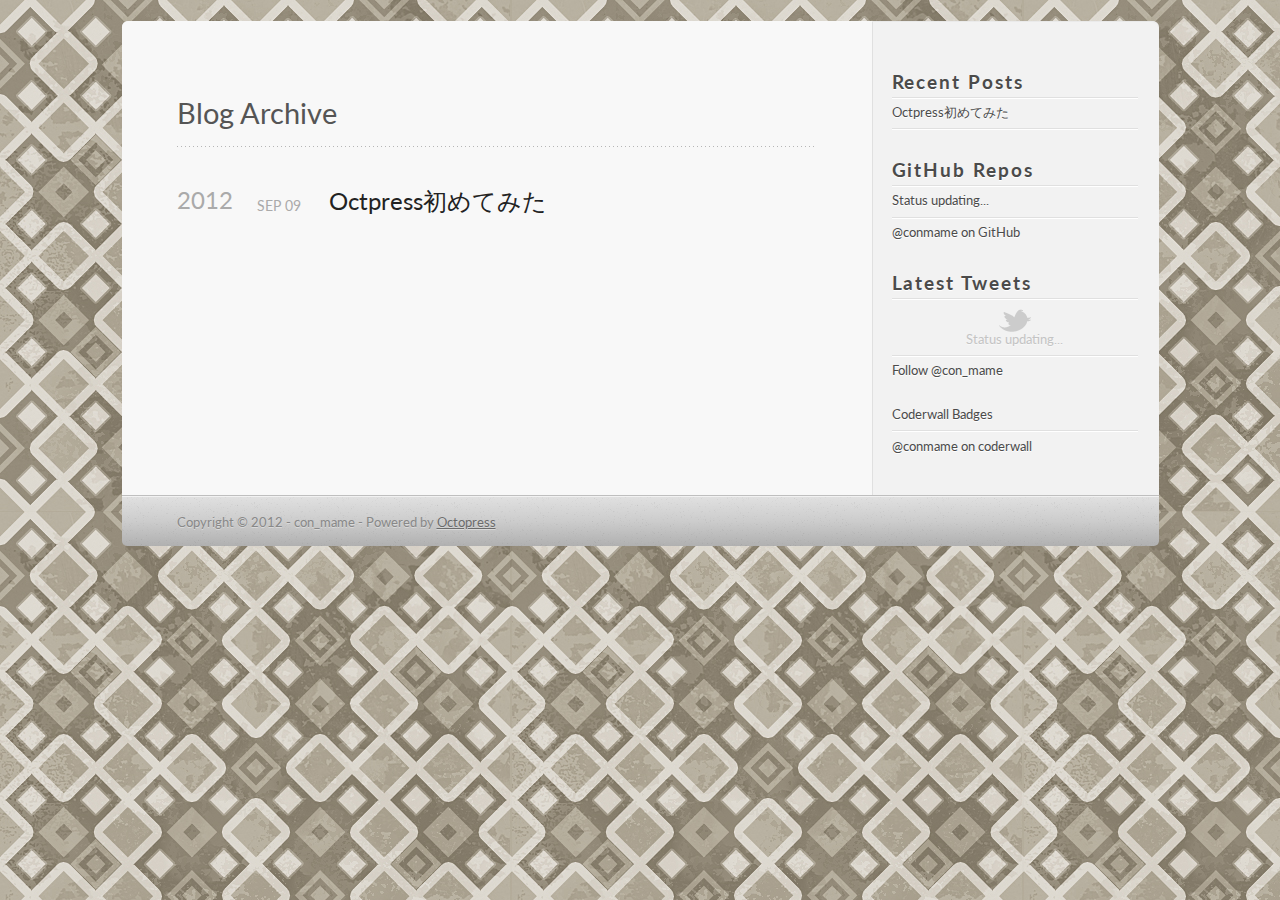
==== archives/index.html @ 3c90681a "Site updated at 2012-09-09 13:35:17 UTC" ====
<!DOCTYPE html>
<!--[if IEMobile 7 ]><html class="no-js iem7"><![endif]-->
<!--[if lt IE 9]><html class="no-js lte-ie8"><![endif]-->
<!--[if (gt IE 8)|(gt IEMobile 7)|!(IEMobile)|!(IE)]><!--><html class="no-js" lang="en"><!--<![endif]-->
<head>
  <meta charset="utf-8">
  <title>Blog Archive - まめ畑 - github -</title>
  <meta name="author" content="con_mame">

  
  <meta name="description" content="Blog Archive 2012 Octpress初めてみた
Sep 09 2012 Recent Posts Octpress初めてみた GitHub Repos Status updating... @conmame on GitHub $.domReady(function(){ if &hellip;">
  

  <!-- http://t.co/dKP3o1e -->
  <meta name="HandheldFriendly" content="True">
  <meta name="MobileOptimized" content="320">
  <meta name="viewport" content="width=device-width, initial-scale=1">

  
  <link rel="canonical" href="http://conmame.github.com/archives/">
  <link href="/favicon.png" rel="icon">
  <link href="/stylesheets/screen.css" media="screen, projection" rel="stylesheet" type="text/css">
   <link href="/stylesheets/data-table.css" media="screen, projection" rel="stylesheet" type="text/css" />
  <script src="/javascripts/modernizr-2.0.js"></script>
  <script src="/javascripts/ender.js"></script>
  <script src="/javascripts/octopress.js" type="text/javascript"></script>
  <link href="/atom.xml" rel="alternate" title="まめ畑 - github -" type="application/atom+xml">
  <!--Fonts from Google"s Web font directory at http://google.com/webfonts -->
<link href="http://fonts.googleapis.com/css?family=PT+Serif:regular,italic,bold,bolditalic" rel="stylesheet" type="text/css">
<link href="http://fonts.googleapis.com/css?family=PT+Sans:regular,italic,bold,bolditalic" rel="stylesheet" type="text/css">
<link href='http://fonts.googleapis.com/css?family=Lato:400,700,400italic,700italic' rel='stylesheet' type='text/css'>


  
  <script type="text/javascript">
    var _gaq = _gaq || [];
    _gaq.push(['_setAccount', 'UA-1842946-7']);
    _gaq.push(['_trackPageview']);

    (function() {
      var ga = document.createElement('script'); ga.type = 'text/javascript'; ga.async = true;
      ga.src = ('https:' == document.location.protocol ? 'https://ssl' : 'http://www') + '.google-analytics.com/ga.js';
      var s = document.getElementsByTagName('script')[0]; s.parentNode.insertBefore(ga, s);
    })();
  </script>


</head>

<body   >
  <header role="banner"><hgroup>
</hgroup>

</header>
  <!-- <nav role="navigation"><ul class="subscription" data-subscription="rss">
  <li><a href="/atom.xml" rel="subscribe-rss" title="subscribe via RSS">RSS</a></li>
  
</ul>
  
<form action="http://google.com/search" method="get">
  <fieldset role="search">
    <input type="hidden" name="q" value="site:conmame.github.com" />
    <input class="search" type="text" name="q" results="0" placeholder="Search"/>
  </fieldset>
</form>
  
<ul class="main-navigation">
  <li><a href="/">Blog</a></li>
  <li><a href="/blog/archives">Archives</a></li>
</ul>

</nav> -->
  <div id="main">
    <div id="content">
      <div>
<article role="article">
  
  <header>
    <h1 class="entry-title">Blog Archive</h1>
    
  </header>
  
  <div id="blog-archives">



  
  <h2>2012</h2>

<article>
  
<h1><a href="/blog/2012/09/09/start-octpress/">Octpress初めてみた</a></h1>
<time datetime="2012-09-09T20:41:00+09:00" pubdate><span class='month'>Sep</span> <span class='day'>09</span> <span class='year'>2012</span></time>


</article>

</div>

  
</article>

</div>

<aside class="sidebar">
  
    <section>
  <h1>Recent Posts</h1>
  <ul id="recent_posts">
    
      <li class="post">
        <a href="/blog/2012/09/09/start-octpress/">Octpress初めてみた</a>
      </li>
    
  </ul>
</section>

<section>
  <h1>GitHub Repos</h1>
  <ul id="gh_repos">
    <li class="loading">Status updating...</li>
  </ul>
  
  <a href="https://github.com/conmame">@conmame</a> on GitHub
  
  <script type="text/javascript">
    $.domReady(function(){
        if (!window.jXHR){
            var jxhr = document.createElement('script');
            jxhr.type = 'text/javascript';
            jxhr.src = '/javascripts/libs/jXHR.js';
            var s = document.getElementsByTagName('script')[0];
            s.parentNode.insertBefore(jxhr, s);
        }

        github.showRepos({
            user: 'conmame',
            count: 5,
            skip_forks: true,
            target: '#gh_repos'
        });
    });
  </script>
  <script src="/javascripts/github.js" type="text/javascript"> </script>
</section>


<section>
  <h1>Latest Tweets</h1>
  <ul id="tweets">
    <li class="loading">Status updating...</li>
  </ul>
  <script type="text/javascript">
    $.domReady(function(){
      getTwitterFeed("con_mame", 5, false);
    });
  </script>
  <script src="/javascripts/twitter.js" type="text/javascript"> </script>
  
    <a href="http://twitter.com/con_mame" class="twitter-follow-button" data-show-count="false">Follow @con_mame</a>
  
</section>


<section>
  <ul class="nav">
    <li class="nav-header">Coderwall Badges</li>
  </ul>
  <div id="coderwall_badges" style='display:block'></div>
  <a href="http://coderwall.com/conmame">@conmame</a> on coderwall
  <script type="text/javascript">
    $(document).ready(function(){
        coderwall.showBadges({
            user: 'conmame',
            target: '#coderwall_badges'
        });
    });
  </script>
  <script src="/javascripts/coderwall.js" type="text/javascript"> </script>
</section>

  
</aside>


    </div>
  </div>
  <footer role="contentinfo"><p>
  Copyright &copy; 2012 - con_mame -
  <span class="credit">Powered by <a href="http://octopress.org">Octopress</a></span>
</p>

</footer>
  



<div id="fb-root"></div>
<script>(function(d, s, id) {
  var js, fjs = d.getElementsByTagName(s)[0];
  if (d.getElementById(id)) {return;}
  js = d.createElement(s); js.id = id;
  js.src = "//connect.facebook.net/en_US/all.js#appId=212934732101925&xfbml=1";
  fjs.parentNode.insertBefore(js, fjs);
}(document, 'script', 'facebook-jssdk'));</script>



  <script type="text/javascript">
    (function() {
      var script = document.createElement('script'); script.type = 'text/javascript'; script.async = true;
      script.src = 'https://apis.google.com/js/plusone.js';
      var s = document.getElementsByTagName('script')[0]; s.parentNode.insertBefore(script, s);
    })();
  </script>



  <script type="text/javascript">
    (function(){
      var twitterWidgets = document.createElement('script');
      twitterWidgets.type = 'text/javascript';
      twitterWidgets.async = true;
      twitterWidgets.src = 'http://platform.twitter.com/widgets.js';
      document.getElementsByTagName('head')[0].appendChild(twitterWidgets);
    })();
  </script>





</body>
</html>
---- stylesheets/screen.css ----
html,body,div,span,applet,object,iframe,h1,h2,h3,h4,h5,h6,p,blockquote,pre,a,abbr,acronym,address,big,cite,code,del,dfn,em,img,ins,kbd,q,s,samp,small,strike,strong,sub,sup,tt,var,b,u,i,center,dl,dt,dd,ol,ul,li,fieldset,form,label,legend,table,caption,tbody,tfoot,thead,tr,th,td,article,aside,canvas,details,embed,figure,figcaption,footer,header,hgroup,menu,nav,output,ruby,section,summary,time,mark,audio,video{margin:0;padding:0;border:0;font:inherit;font-size:100%;vertical-align:baseline}html{line-height:1}ol,ul{list-style:none}table{border-collapse:collapse;border-spacing:0}caption,th,td{text-align:left;font-weight:normal;vertical-align:middle}q,blockquote{quotes:none}q:before,q:after,blockquote:before,blockquote:after{content:"";content:none}a img{border:none}article,aside,details,figcaption,figure,footer,header,hgroup,menu,nav,section,summary{display:block}article,aside,details,figcaption,figure,footer,header,hgroup,menu,nav,section,summary{display:block}a{color:#1863a1}a:visited{color:#751590}a:focus{color:#0181eb}a:hover{color:#0181eb}a:active{color:#01579f}aside.sidebar a{color:#1863a1}aside.sidebar a:focus{color:#0181eb}aside.sidebar a:hover{color:#0181eb}aside.sidebar a:active{color:#01579f}a{-webkit-transition:color 0.3s;-moz-transition:color 0.3s;-o-transition:color 0.3s;transition:color 0.3s}html{background:#252525 url('/images/line-tile.png?1347197581') top left}body>div{background:#f2f2f2 url('/images/noise.png?1347197685') top left;border-bottom:1px solid #bfbfbf}body>div>div{background:#f8f8f8 url('/images/noise.png?1347197685') top left;border-right:1px solid #e0e0e0}.heading,body>header h1,h1,h2,h3,h4,h5,h6{font-family:"Lato",sans-serif}.sans,body>header h2,article header p.meta,article>footer,#content .blog-index footer,html .gist .gist-file .gist-meta,#blog-archives a.category,#blog-archives time,aside.sidebar section,body>footer{font-family:"Lato",sans-serif}.serif,body,#content .blog-index a[rel=full-article]{font-family:"Lato",sans-serif}.mono,pre,code,tt,p code,li code{font-family:Menlo,Monaco,"Andale Mono","lucida console","Courier New",monospace}body>header h1{font-size:2.2em;font-family:"League",Helvetica,Arial,sans-serif;font-weight:normal;line-height:1.2em;margin-bottom:0.6667em}body>header h2{font-family:"Lato",sans-serif}body{line-height:1.5em;color:#222}h1{font-size:2.2em;line-height:1.2em}@media only screen and (min-width: 992px){body{font-size:1.15em}h1{font-size:2.6em;line-height:1.2em}}h1,h2,h3,h4,h5,h6{text-rendering:optimizelegibility;margin-bottom:1em;font-weight:bold}h2,section h1{font-size:1.5em}h3,section h2,section section h1{font-size:1.3em}h4,section h3,section section h2,section section section h1{font-size:1em}h5,section h4,section section h3{font-size:.9em}h6,section h5,section section h4,section section section h3{font-size:.8em}p,blockquote,ul,ol{margin-bottom:1.5em}ul{list-style-type:disc}ul ul{list-style-type:circle;margin-bottom:0px}ul ul ul{list-style-type:square;margin-bottom:0px}ol{list-style-type:decimal}ol ol{list-style-type:lower-alpha;margin-bottom:0px}ol ol ol{list-style-type:lower-roman;margin-bottom:0px}ul,ul ul,ul ol,ol,ol ul,ol ol{margin-left:1.3em}strong{font-weight:bold}em{font-style:italic}sup,sub{font-size:0.8em;position:relative;display:inline-block}sup{top:-0.5em}sub{bottom:-0.5em}q{font-style:italic}q:before{content:"\201C"}q:after{content:"\201D"}em,dfn{font-style:italic}strong,dfn{font-weight:bold}del,s{text-decoration:line-through}abbr,acronym{border-bottom:1px dotted;cursor:help}sub,sup{line-height:0}hr{margin-bottom:0.2em}small{font-size:.8em}big{font-size:1.2em}blockquote{font-style:italic;position:relative;font-size:1.2em;line-height:1.5em;padding-left:1em;border-left:4px solid rgba(170,170,170,0.5)}blockquote cite{font-style:italic}blockquote cite a{color:#aaa !important;word-wrap:break-word}blockquote cite:before{content:'\2014';padding-right:.3em;padding-left:.3em;color:#aaa}@media only screen and (min-width: 992px){blockquote{padding-left:1.5em;border-left-width:4px}}.pullquote-right:before,.pullquote-left:before{padding:0;border:none;content:attr(data-pullquote);float:right;width:45%;margin:.5em 0 1em 1.5em;position:relative;top:7px;font-size:1.4em;line-height:1.45em}.pullquote-left:before{float:left;margin:.5em 1.5em 1em 0}.force-wrap,article a,aside.sidebar a{white-space:-moz-pre-wrap;white-space:-pre-wrap;white-space:-o-pre-wrap;white-space:pre-wrap;word-wrap:break-word}.group,body>header,body>nav,body>footer,body #content>article,body #content>div>article,body #content>div>section,body div.pagination,aside.sidebar,#main,#content,.sidebar{*zoom:1}.group:after,body>header:after,body>nav:after,body>footer:after,body #content>article:after,body #content>div>article:after,body #content>div>section:after,body div.pagination:after,aside.sidebar:after,#main:after,#content:after,.sidebar:after{content:"";display:table;clear:both}body{-webkit-text-size-adjust:none;max-width:1037px;position:relative;margin:0 auto}body>header,body>nav,body>footer,body #content>article,body #content>div>article,body #content>div>section{padding-left:18px;padding-right:18px}@media only screen and (min-width: 480px){body>header,body>nav,body>footer,body #content>article,body #content>div>article,body #content>div>section{padding-left:25px;padding-right:25px}}@media only screen and (min-width: 768px){body>header,body>nav,body>footer,body #content>article,body #content>div>article,body #content>div>section{padding-left:35px;padding-right:35px}}@media only screen and (min-width: 992px){body>header,body>nav,body>footer,body #content>article,body #content>div>article,body #content>div>section{padding-left:55px;padding-right:55px}}body div.pagination{margin-left:18px;margin-right:18px}@media only screen and (min-width: 480px){body div.pagination{margin-left:25px;margin-right:25px}}@media only screen and (min-width: 768px){body div.pagination{margin-left:35px;margin-right:35px}}@media only screen and (min-width: 992px){body div.pagination{margin-left:55px;margin-right:55px}}body>header{font-size:1em;padding-top:1.5em;padding-bottom:1.5em}#content{overflow:hidden}#content>div,#content>article{width:100%}aside.sidebar{float:none;padding:0 18px 1px;background-color:#f7f7f7;border-top:1px solid #e0e0e0}.flex-content,article img,article video,article .flash-video,aside.sidebar img{max-width:100%;height:auto}.basic-alignment.left,article img.left,article video.left,article .left.flash-video,aside.sidebar img.left{float:left;margin-right:1.5em}.basic-alignment.right,article img.right,article video.right,article .right.flash-video,aside.sidebar img.right{float:right;margin-left:1.5em}.basic-alignment.center,article img.center,article video.center,article .center.flash-video,aside.sidebar img.center{display:block;margin:0 auto 1.5em}.basic-alignment.left,article img.left,article video.left,article .left.flash-video,aside.sidebar img.left,.basic-alignment.right,article img.right,article video.right,article .right.flash-video,aside.sidebar img.right{margin-bottom:.8em}.toggle-sidebar,.no-sidebar .toggle-sidebar{display:none}@media only screen and (min-width: 750px){body.sidebar-footer aside.sidebar{float:none;width:auto;clear:left;margin:0;padding:0 35px 1px;background-color:#f7f7f7;border-top:1px solid #eaeaea}body.sidebar-footer aside.sidebar section.odd,body.sidebar-footer aside.sidebar section.even{float:left;width:48%}body.sidebar-footer aside.sidebar section.odd{margin-left:0}body.sidebar-footer aside.sidebar section.even{margin-left:4%}body.sidebar-footer aside.sidebar.thirds section{width:30%;margin-left:5%}body.sidebar-footer aside.sidebar.thirds section.first{margin-left:0;clear:both}}body.sidebar-footer #content{margin-right:0px}body.sidebar-footer .toggle-sidebar{display:none}@media only screen and (min-width: 550px){body>header{font-size:1em}}@media only screen and (min-width: 750px){aside.sidebar{float:none;width:auto;clear:left;margin:0;padding:0 35px 1px;background-color:#f7f7f7;border-top:1px solid #eaeaea}aside.sidebar section.odd,aside.sidebar section.even{float:left;width:48%}aside.sidebar section.odd{margin-left:0}aside.sidebar section.even{margin-left:4%}aside.sidebar.thirds section{width:30%;margin-left:5%}aside.sidebar.thirds section.first{margin-left:0;clear:both}}@media only screen and (min-width: 768px){body{-webkit-text-size-adjust:auto}body>header{font-size:1.2em}#main{padding:0;margin:0 auto}#content{overflow:visible;margin-right:286px;position:relative}.no-sidebar #content{margin-right:0;border-right:0}.collapse-sidebar #content{margin-right:20px}#content>div,#content>article{padding-top:17.5px;padding-bottom:17.5px;float:left}aside.sidebar{width:256px;padding:0 15px 15px;background:none;clear:none;float:left;margin:0 -100% 0 0}aside.sidebar section{width:auto;margin-left:0}aside.sidebar section.odd,aside.sidebar section.even{float:none;width:auto;margin-left:0}.collapse-sidebar aside.sidebar{float:none;width:auto;clear:left;margin:0;padding:0 35px 1px;background-color:#f7f7f7;border-top:1px solid #eaeaea}.collapse-sidebar aside.sidebar section.odd,.collapse-sidebar aside.sidebar section.even{float:left;width:48%}.collapse-sidebar aside.sidebar section.odd{margin-left:0}.collapse-sidebar aside.sidebar section.even{margin-left:4%}.collapse-sidebar aside.sidebar.thirds section{width:30%;margin-left:5%}.collapse-sidebar aside.sidebar.thirds section.first{margin-left:0;clear:both}}@media only screen and (min-width: 992px){body>header{font-size:1.3em}#content{margin-right:286px}#content>div,#content>article{padding-top:27.5px;padding-bottom:27.5px}aside.sidebar{width:246px;padding:1.2em 20px 20px}.collapse-sidebar aside.sidebar{padding-left:55px;padding-right:55px}}@media only screen and (min-width: 768px){ul,ol{margin-left:0}}body>header{background:#333}body>header h1{display:inline-block;margin:0}body>header h1 a,body>header h1 a:visited,body>header h1 a:hover{color:#f2f2f2;text-decoration:none}body>header h2{margin:.2em 0 0;font-size:1em;color:#aaa;font-weight:normal}body>nav{position:relative;background-color:#ccc;background:url('/images/noise.png?1347197685'),-webkit-gradient(linear, 50% 0%, 50% 100%, color-stop(0%, #e0e0e0), color-stop(50%, #cccccc), color-stop(100%, #b0b0b0));background:url('/images/noise.png?1347197685'),-webkit-linear-gradient(#e0e0e0,#cccccc,#b0b0b0);background:url('/images/noise.png?1347197685'),-moz-linear-gradient(#e0e0e0,#cccccc,#b0b0b0);background:url('/images/noise.png?1347197685'),-o-linear-gradient(#e0e0e0,#cccccc,#b0b0b0);background:url('/images/noise.png?1347197685'),linear-gradient(#e0e0e0,#cccccc,#b0b0b0);border-top:1px solid #f2f2f2;border-bottom:1px solid #8c8c8c;padding-top:.35em;padding-bottom:.35em}body>nav form{-webkit-background-clip:padding;-moz-background-clip:padding;background-clip:padding-box;margin:0;padding:0}body>nav form .search{padding:.3em .5em 0;font-size:.85em;font-family:"Lato",sans-serif;line-height:1.1em;width:95%;-webkit-border-radius:0.5em;-moz-border-radius:0.5em;-ms-border-radius:0.5em;-o-border-radius:0.5em;border-radius:0.5em;-webkit-background-clip:padding;-moz-background-clip:padding;background-clip:padding-box;-webkit-box-shadow:#d1d1d1 0 1px;-moz-box-shadow:#d1d1d1 0 1px;box-shadow:#d1d1d1 0 1px;background-color:#f2f2f2;border:1px solid #b3b3b3;color:#888}body>nav form .search:focus{color:#444;border-color:#80b1df;-webkit-box-shadow:#80b1df 0 0 4px,#80b1df 0 0 3px inset;-moz-box-shadow:#80b1df 0 0 4px,#80b1df 0 0 3px inset;box-shadow:#80b1df 0 0 4px,#80b1df 0 0 3px inset;background-color:#fff;outline:none}body>nav fieldset[role=search]{float:right;width:48%}body>nav fieldset.mobile-nav{float:left;width:48%}body>nav fieldset.mobile-nav select{width:100%;font-size:.8em;border:1px solid #888}body>nav ul{display:none}@media only screen and (min-width: 550px){body>nav{font-size:.9em}body>nav ul{margin:0;padding:0;border:0;overflow:hidden;*zoom:1;float:left;display:block;padding-top:.15em}body>nav ul li{list-style-image:none;list-style-type:none;margin-left:0;white-space:nowrap;display:inline;float:left;padding-left:0;padding-right:0}body>nav ul li:first-child,body>nav ul li.first{padding-left:0}body>nav ul li:last-child{padding-right:0}body>nav ul li.last{padding-right:0}body>nav ul.subscription{margin-left:.8em;float:right}body>nav ul.subscription li:last-child a{padding-right:0}body>nav ul li{margin:0}body>nav a{color:#6b6b6b;font-family:"Lato",sans-serif;text-shadow:#ebebeb 0 1px;float:left;text-decoration:none;font-size:1.1em;padding:.1em 0;line-height:1.5em}body>nav a:visited{color:#6b6b6b}body>nav a:hover{color:#2b2b2b}body>nav li+li{border-left:1px solid #b0b0b0;margin-left:.8em}body>nav li+li a{padding-left:.8em;border-left:1px solid #dedede}body>nav form{float:right;text-align:left;padding-left:.8em;width:221px}body>nav form .search{width:93%;font-size:.95em;line-height:1.2em}body>nav ul[data-subscription$=email]+form{width:143px}body>nav ul[data-subscription$=email]+form .search{width:91%}body>nav fieldset.mobile-nav{display:none}body>nav fieldset[role=search]{width:99%}}@media only screen and (min-width: 992px){body>nav form{width:201px}body>nav ul[data-subscription$=email]+form{width:133px}}.no-placeholder body>nav .search{background:#f2f2f2 url('/images/search.png?1347197685') 0.3em 0.25em no-repeat;text-indent:1.3em}@media only screen and (min-width: 550px){.maskImage body>nav ul[data-subscription$=email]+form{width:169px}}@media only screen and (min-width: 992px){.maskImage body>nav ul[data-subscription$=email]+form{width:159px}}.maskImage ul.subscription{position:relative;top:.2em}.maskImage ul.subscription li,.maskImage ul.subscription a{border:0;padding:0}.maskImage a[rel=subscribe-rss]{position:relative;top:0px;text-indent:-999999em;background-color:#dedede;border:0;padding:0}.maskImage a[rel=subscribe-rss],.maskImage a[rel=subscribe-rss]:after{-webkit-mask-image:url('/images/rss.png?1347197685');-moz-mask-image:url('/images/rss.png?1347197685');-ms-mask-image:url('/images/rss.png?1347197685');-o-mask-image:url('/images/rss.png?1347197685');mask-image:url('/images/rss.png?1347197685');-webkit-mask-repeat:no-repeat;-moz-mask-repeat:no-repeat;-ms-mask-repeat:no-repeat;-o-mask-repeat:no-repeat;mask-repeat:no-repeat;width:22px;height:22px}.maskImage a[rel=subscribe-rss]:after{content:"";position:absolute;top:-1px;left:0;background-color:#ababab}.maskImage a[rel=subscribe-rss]:hover:after{background-color:#9e9e9e}.maskImage a[rel=subscribe-email]{position:relative;top:0px;text-indent:-999999em;background-color:#dedede;border:0;padding:0}.maskImage a[rel=subscribe-email],.maskImage a[rel=subscribe-email]:after{-webkit-mask-image:url('/images/email.png?1347197685');-moz-mask-image:url('/images/email.png?1347197685');-ms-mask-image:url('/images/email.png?1347197685');-o-mask-image:url('/images/email.png?1347197685');mask-image:url('/images/email.png?1347197685');-webkit-mask-repeat:no-repeat;-moz-mask-repeat:no-repeat;-ms-mask-repeat:no-repeat;-o-mask-repeat:no-repeat;mask-repeat:no-repeat;width:28px;height:22px}.maskImage a[rel=subscribe-email]:after{content:"";position:absolute;top:-1px;left:0;background-color:#ababab}.maskImage a[rel=subscribe-email]:hover:after{background-color:#9e9e9e}article{padding-top:1em}article header{position:relative;padding-top:2em;padding-bottom:1em;margin-bottom:1em;background:url('[data-uri]') bottom left repeat-x}article header h1{margin:0}article header h1 a{text-decoration:none}article header h1 a:hover{text-decoration:underline}article header p{font-size:.9em;color:#aaa;margin:0}article header p.meta{text-transform:uppercase;position:absolute;top:0}@media only screen and (min-width: 768px){article header{margin-bottom:1.5em;padding-bottom:1em;background:url('[data-uri]') bottom left repeat-x}}article h2{padding-top:0.8em;background:url('[data-uri]') top left repeat-x}.entry-content article h2:first-child,article header+h2{padding-top:0}article h2:first-child,article header+h2{background:none}article .feature{padding-top:.5em;margin-bottom:1em;padding-bottom:1em;background:url('[data-uri]') bottom left repeat-x;font-size:2.0em;font-style:italic;line-height:1.3em}article img,article video,article .flash-video{-webkit-border-radius:0.3em;-moz-border-radius:0.3em;-ms-border-radius:0.3em;-o-border-radius:0.3em;border-radius:0.3em;-webkit-box-shadow:rgba(0,0,0,0.15) 0 1px 4px;-moz-box-shadow:rgba(0,0,0,0.15) 0 1px 4px;box-shadow:rgba(0,0,0,0.15) 0 1px 4px;-webkit-box-sizing:border-box;-moz-box-sizing:border-box;box-sizing:border-box;border:#fff 0.5em solid}article video,article .flash-video{margin:0 auto 1.5em}article video{display:block;width:100%}article .flash-video>div{position:relative;display:block;padding-bottom:56.25%;padding-top:1px;height:0;overflow:hidden}article .flash-video>div iframe,article .flash-video>div object,article .flash-video>div embed{position:absolute;top:0;left:0;width:100%;height:100%}article>footer{padding-bottom:2.5em;margin-top:2em}article>footer p.meta{margin-bottom:.8em;font-size:.85em;clear:both;overflow:hidden}.blog-index article+article{background:url('[data-uri]') top left repeat-x}#content .blog-index{padding-top:0;padding-bottom:0}#content .blog-index article{padding-top:2em}#content .blog-index article header{background:none;padding-bottom:0}#content .blog-index article h1{font-size:2.2em}#content .blog-index article h1 a{color:inherit}#content .blog-index article h1 a:hover{color:#0181eb}#content .blog-index a[rel=full-article]{background:#ebebeb;display:inline-block;padding:.4em .8em;margin-right:.5em;text-decoration:none;color:#666;-webkit-transition:background-color 0.5s;-moz-transition:background-color 0.5s;-o-transition:background-color 0.5s;transition:background-color 0.5s}#content .blog-index a[rel=full-article]:hover{background:#0181eb;text-shadow:none;color:#f8f8f8}#content .blog-index footer{margin-top:1em}.separator,article>footer .byline+time:before,article>footer time+time:before,article>footer .comments:before,article>footer .byline ~ .categories:before{content:"\2022 ";padding:0 .4em 0 .2em;display:inline-block}#content div.pagination{text-align:center;font-size:.95em;position:relative;background:url('[data-uri]') top left repeat-x;padding-top:1.5em;padding-bottom:1.5em}#content div.pagination a{text-decoration:none;color:#aaa}#content div.pagination a.prev{position:absolute;left:0}#content div.pagination a.next{position:absolute;right:0}#content div.pagination a:hover{color:#0181eb}#content div.pagination a[href*=archive]:before,#content div.pagination a[href*=archive]:after{content:'\2014';padding:0 .3em}p.meta+.sharing{padding-top:1em;padding-left:0;background:url('[data-uri]') top left repeat-x}#fb-root{display:none}.highlight,html .gist .gist-file .gist-syntax .gist-highlight{border:1px solid #05232b !important}.highlight table td.code,html .gist .gist-file .gist-syntax .gist-highlight table td.code{width:100%}.highlight .line-numbers,html .gist .gist-file .gist-syntax .gist-highlight .line-numbers{text-align:right;font-size:13px;line-height:1.45em;background:#073642 url('/images/noise.png?1347197685') top left !important;border-right:1px solid #00232c !important;-webkit-box-shadow:#083e4b -1px 0 inset;-moz-box-shadow:#083e4b -1px 0 inset;box-shadow:#083e4b -1px 0 inset;text-shadow:#021014 0 -1px;padding:.8em !important;-webkit-border-radius:0;-moz-border-radius:0;-ms-border-radius:0;-o-border-radius:0;border-radius:0}.highlight .line-numbers span,html .gist .gist-file .gist-syntax .gist-highlight .line-numbers span{color:#586e75 !important}figure.code,.gist-file,pre{-webkit-box-shadow:rgba(0,0,0,0.06) 0 0 10px;-moz-box-shadow:rgba(0,0,0,0.06) 0 0 10px;box-shadow:rgba(0,0,0,0.06) 0 0 10px}figure.code .highlight pre,.gist-file .highlight pre,pre .highlight pre{-webkit-box-shadow:none;-moz-box-shadow:none;box-shadow:none}html .gist .gist-file{margin-bottom:1.8em;position:relative;border:none;padding-top:26px !important}html .gist .gist-file .gist-syntax{border-bottom:0 !important;background:none !important}html .gist .gist-file .gist-syntax .gist-highlight{background:#002b36 !important}html .gist .gist-file .gist-meta{padding:.6em 0.8em;border:1px solid #083e4b !important;color:#586e75;font-size:.7em !important;background:#073642 url('/images/noise.png?1347197685') top left;line-height:1.5em}html .gist .gist-file .gist-meta a{color:#75878b !important;text-decoration:none}html .gist .gist-file .gist-meta a:hover{text-decoration:underline}html .gist .gist-file .gist-meta a:hover{color:#93a1a1 !important}html .gist .gist-file .gist-meta a[href*='#file']{position:absolute;top:0;left:0;right:-10px;color:#474747 !important}html .gist .gist-file .gist-meta a[href*='#file']:hover{color:#1863a1 !important}html .gist .gist-file .gist-meta a[href*=raw]{top:.4em}pre{background:#002b36 url('/images/noise.png?1347197685') top left;-webkit-border-radius:0.4em;-moz-border-radius:0.4em;-ms-border-radius:0.4em;-o-border-radius:0.4em;border-radius:0.4em;border:1px solid #05232b;line-height:1.45em;font-size:13px;margin-bottom:2.1em;padding:.8em 1em;color:#93a1a1;overflow:auto}h3.filename+pre{-moz-border-radius-topleft:0px;-webkit-border-top-left-radius:0px;border-top-left-radius:0px;-moz-border-radius-topright:0px;-webkit-border-top-right-radius:0px;border-top-right-radius:0px}p code,li code{display:inline-block;white-space:no-wrap;background:#fff;font-size:.8em;line-height:1.5em;color:#555;border:1px solid #ddd;-webkit-border-radius:0.4em;-moz-border-radius:0.4em;-ms-border-radius:0.4em;-o-border-radius:0.4em;border-radius:0.4em;padding:0 .3em;margin:-1px 0}p pre code,li pre code{font-size:1em !important;background:none;border:none}.pre-code,html .gist .gist-file .gist-syntax .gist-highlight pre,.highlight code{font-family:Menlo,Monaco,"Andale Mono","lucida console","Courier New",monospace !important;overflow:scroll;overflow-y:hidden;display:block;padding:.8em !important;overflow-x:auto;line-height:1.45em;background:#002b36 url('/images/noise.png?1347197685') top left !important;color:#93a1a1 !important}.pre-code *::-moz-selection,html .gist .gist-file .gist-syntax .gist-highlight pre *::-moz-selection,.highlight code *::-moz-selection{background:#386774;color:inherit;text-shadow:#002b36 0 1px}.pre-code *::-webkit-selection,html .gist .gist-file .gist-syntax .gist-highlight pre *::-webkit-selection,.highlight code *::-webkit-selection{background:#386774;color:inherit;text-shadow:#002b36 0 1px}.pre-code *::selection,html .gist .gist-file .gist-syntax .gist-highlight pre *::selection,.highlight code *::selection{background:#386774;color:inherit;text-shadow:#002b36 0 1px}.pre-code span,html .gist .gist-file .gist-syntax .gist-highlight pre span,.highlight code span{color:#93a1a1 !important}.pre-code span,html .gist .gist-file .gist-syntax .gist-highlight pre span,.highlight code span{font-style:normal !important;font-weight:normal !important}.pre-code .c,html .gist .gist-file .gist-syntax .gist-highlight pre .c,.highlight code .c{color:#586e75 !important;font-style:italic !important}.pre-code .cm,html .gist .gist-file .gist-syntax .gist-highlight pre .cm,.highlight code .cm{color:#586e75 !important;font-style:italic !important}.pre-code .cp,html .gist .gist-file .gist-syntax .gist-highlight pre .cp,.highlight code .cp{color:#586e75 !important;font-style:italic !important}.pre-code .c1,html .gist .gist-file .gist-syntax .gist-highlight pre .c1,.highlight code .c1{color:#586e75 !important;font-style:italic !important}.pre-code .cs,html .gist .gist-file .gist-syntax .gist-highlight pre .cs,.highlight code .cs{color:#586e75 !important;font-weight:bold !important;font-style:italic !important}.pre-code .err,html .gist .gist-file .gist-syntax .gist-highlight pre .err,.highlight code .err{color:#dc322f !important;background:none !important}.pre-code .k,html .gist .gist-file .gist-syntax .gist-highlight pre .k,.highlight code .k{color:#cb4b16 !important}.pre-code .o,html .gist .gist-file .gist-syntax .gist-highlight pre .o,.highlight code .o{color:#93a1a1 !important;font-weight:bold !important}.pre-code .p,html .gist .gist-file .gist-syntax .gist-highlight pre .p,.highlight code .p{color:#93a1a1 !important}.pre-code .ow,html .gist .gist-file .gist-syntax .gist-highlight pre .ow,.highlight code .ow{color:#2aa198 !important;font-weight:bold !important}.pre-code .gd,html .gist .gist-file .gist-syntax .gist-highlight pre .gd,.highlight code .gd{color:#93a1a1 !important;background-color:#372c34 !important;display:inline-block}.pre-code .gd .x,html .gist .gist-file .gist-syntax .gist-highlight pre .gd .x,.highlight code .gd .x{color:#93a1a1 !important;background-color:#4d2d33 !important;display:inline-block}.pre-code .ge,html .gist .gist-file .gist-syntax .gist-highlight pre .ge,.highlight code .ge{color:#93a1a1 !important;font-style:italic !important}.pre-code .gh,html .gist .gist-file .gist-syntax .gist-highlight pre .gh,.highlight code .gh{color:#586e75 !important}.pre-code .gi,html .gist .gist-file .gist-syntax .gist-highlight pre .gi,.highlight code .gi{color:#93a1a1 !important;background-color:#1a412b !important;display:inline-block}.pre-code .gi .x,html .gist .gist-file .gist-syntax .gist-highlight pre .gi .x,.highlight code .gi .x{color:#93a1a1 !important;background-color:#355720 !important;display:inline-block}.pre-code .gs,html .gist .gist-file .gist-syntax .gist-highlight pre .gs,.highlight code .gs{color:#93a1a1 !important;font-weight:bold !important}.pre-code .gu,html .gist .gist-file .gist-syntax .gist-highlight pre .gu,.highlight code .gu{color:#6c71c4 !important}.pre-code .kc,html .gist .gist-file .gist-syntax .gist-highlight pre .kc,.highlight code .kc{color:#859900 !important;font-weight:bold !important}.pre-code .kd,html .gist .gist-file .gist-syntax .gist-highlight pre .kd,.highlight code .kd{color:#268bd2 !important}.pre-code .kp,html .gist .gist-file .gist-syntax .gist-highlight pre .kp,.highlight code .kp{color:#cb4b16 !important;font-weight:bold !important}.pre-code .kr,html .gist .gist-file .gist-syntax .gist-highlight pre .kr,.highlight code .kr{color:#d33682 !important;font-weight:bold !important}.pre-code .kt,html .gist .gist-file .gist-syntax .gist-highlight pre .kt,.highlight code .kt{color:#2aa198 !important}.pre-code .n,html .gist .gist-file .gist-syntax .gist-highlight pre .n,.highlight code .n{color:#268bd2 !important}.pre-code .na,html .gist .gist-file .gist-syntax .gist-highlight pre .na,.highlight code .na{color:#268bd2 !important}.pre-code .nb,html .gist .gist-file .gist-syntax .gist-highlight pre .nb,.highlight code .nb{color:#859900 !important}.pre-code .nc,html .gist .gist-file .gist-syntax .gist-highlight pre .nc,.highlight code .nc{color:#d33682 !important}.pre-code .no,html .gist .gist-file .gist-syntax .gist-highlight pre .no,.highlight code .no{color:#b58900 !important}.pre-code .nl,html .gist .gist-file .gist-syntax .gist-highlight pre .nl,.highlight code .nl{color:#859900 !important}.pre-code .ne,html .gist .gist-file .gist-syntax .gist-highlight pre .ne,.highlight code .ne{color:#268bd2 !important;font-weight:bold !important}.pre-code .nf,html .gist .gist-file .gist-syntax .gist-highlight pre .nf,.highlight code .nf{color:#268bd2 !important;font-weight:bold !important}.pre-code .nn,html .gist .gist-file .gist-syntax .gist-highlight pre .nn,.highlight code .nn{color:#b58900 !important}.pre-code .nt,html .gist .gist-file .gist-syntax .gist-highlight pre .nt,.highlight code .nt{color:#268bd2 !important;font-weight:bold !important}.pre-code .nx,html .gist .gist-file .gist-syntax .gist-highlight pre .nx,.highlight code .nx{color:#b58900 !important}.pre-code .vg,html .gist .gist-file .gist-syntax .gist-highlight pre .vg,.highlight code .vg{color:#268bd2 !important}.pre-code .vi,html .gist .gist-file .gist-syntax .gist-highlight pre .vi,.highlight code .vi{color:#268bd2 !important}.pre-code .nv,html .gist .gist-file .gist-syntax .gist-highlight pre .nv,.highlight code .nv{color:#268bd2 !important}.pre-code .mf,html .gist .gist-file .gist-syntax .gist-highlight pre .mf,.highlight code .mf{color:#2aa198 !important}.pre-code .m,html .gist .gist-file .gist-syntax .gist-highlight pre .m,.highlight code .m{color:#2aa198 !important}.pre-code .mh,html .gist .gist-file .gist-syntax .gist-highlight pre .mh,.highlight code .mh{color:#2aa198 !important}.pre-code .mi,html .gist .gist-file .gist-syntax .gist-highlight pre .mi,.highlight code .mi{color:#2aa198 !important}.pre-code .s,html .gist .gist-file .gist-syntax .gist-highlight pre .s,.highlight code .s{color:#2aa198 !important}.pre-code .sd,html .gist .gist-file .gist-syntax .gist-highlight pre .sd,.highlight code .sd{color:#2aa198 !important}.pre-code .s2,html .gist .gist-file .gist-syntax .gist-highlight pre .s2,.highlight code .s2{color:#2aa198 !important}.pre-code .se,html .gist .gist-file .gist-syntax .gist-highlight pre .se,.highlight code .se{color:#dc322f !important}.pre-code .si,html .gist .gist-file .gist-syntax .gist-highlight pre .si,.highlight code .si{color:#268bd2 !important}.pre-code .sr,html .gist .gist-file .gist-syntax .gist-highlight pre .sr,.highlight code .sr{color:#2aa198 !important}.pre-code .s1,html .gist .gist-file .gist-syntax .gist-highlight pre .s1,.highlight code .s1{color:#2aa198 !important}.pre-code div .gd,html .gist .gist-file .gist-syntax .gist-highlight pre div .gd,.highlight code div .gd,.pre-code div .gd .x,html .gist .gist-file .gist-syntax .gist-highlight pre div .gd .x,.highlight code div .gd .x,.pre-code div .gi,html .gist .gist-file .gist-syntax .gist-highlight pre div .gi,.highlight code div .gi,.pre-code div .gi .x,html .gist .gist-file .gist-syntax .gist-highlight pre div .gi .x,.highlight code div .gi .x{display:inline-block;width:100%}.highlight,.gist-highlight{margin-bottom:1.8em;background:#002b36;overflow-y:hidden;overflow-x:auto}.highlight pre,.gist-highlight pre{background:none;-webkit-border-radius:none;-moz-border-radius:none;-ms-border-radius:none;-o-border-radius:none;border-radius:none;border:none;padding:0;margin-bottom:0}pre::-webkit-scrollbar,.highlight::-webkit-scrollbar,.gist-highlight::-webkit-scrollbar{height:.5em;background:rgba(255,255,255,0.15)}pre::-webkit-scrollbar-thumb:horizontal,.highlight::-webkit-scrollbar-thumb:horizontal,.gist-highlight::-webkit-scrollbar-thumb:horizontal{background:rgba(255,255,255,0.2);-webkit-border-radius:4px;border-radius:4px}.highlight code{background:#000}figure.code{background:none;padding:0;border:0;margin-bottom:1.5em}figure.code pre{margin-bottom:0}figure.code figcaption{position:relative}figure.code .highlight{margin-bottom:0}.code-title,html .gist .gist-file .gist-meta a[href*='#file'],h3.filename,figure.code figcaption{text-align:center;font-size:13px;line-height:2em;text-shadow:#cbcccc 0 1px 0;color:#474747;font-weight:normal;margin-bottom:0;-moz-border-radius-topleft:5px;-webkit-border-top-left-radius:5px;border-top-left-radius:5px;-moz-border-radius-topright:5px;-webkit-border-top-right-radius:5px;border-top-right-radius:5px;font-family:"Helvetica Neue", Arial, "Lucida Grande", "Lucida Sans Unicode", Lucida, sans-serif;background:#aaa url('/images/code_bg.png?1347197685') top repeat-x;border:1px solid #565656;border-top-color:#cbcbcb;border-left-color:#a5a5a5;border-right-color:#a5a5a5;border-bottom:0}.download-source,html .gist .gist-file .gist-meta a[href*=raw],figure.code figcaption a{position:absolute;right:.8em;text-decoration:none;color:#666 !important;z-index:1;font-size:13px;text-shadow:#cbcccc 0 1px 0;padding-left:3em}.download-source:hover,html .gist .gist-file .gist-meta a[href*=raw]:hover,figure.code figcaption a:hover{text-decoration:underline}#archive #content>div,#archive #content>div>article{padding-top:0}#blog-archives{color:#aaa}#blog-archives article{padding:1em 0 1em;position:relative;background:url('[data-uri]') bottom left repeat-x}#blog-archives article:last-child{background:none}#blog-archives article footer{padding:0;margin:0}#blog-archives h1{color:#222;margin-bottom:.3em}#blog-archives h2{display:none}#blog-archives h1{font-size:1.5em}#blog-archives h1 a{text-decoration:none;color:inherit;font-weight:normal;display:inline-block}#blog-archives h1 a:hover{text-decoration:underline}#blog-archives h1 a:hover{color:#0181eb}#blog-archives a.category,#blog-archives time{color:#aaa}#blog-archives .entry-content{display:none}#blog-archives time{font-size:.9em;line-height:1.2em}#blog-archives time .month,#blog-archives time .day{display:inline-block}#blog-archives time .month{text-transform:uppercase}#blog-archives p{margin-bottom:1em}#blog-archives a,#blog-archives .entry-content a{color:inherit}#blog-archives a:hover,#blog-archives .entry-content a:hover{color:#0181eb}#blog-archives a:hover{color:#0181eb}@media only screen and (min-width: 550px){#blog-archives article{margin-left:5em}#blog-archives h2{margin-bottom:.3em;font-weight:normal;display:inline-block;position:relative;top:-1px;float:left}#blog-archives h2:first-child{padding-top:.75em}#blog-archives time{position:absolute;text-align:right;left:0em;top:1.8em}#blog-archives .year{display:none}#blog-archives article{padding-left:4.5em;padding-bottom:.7em}#blog-archives a.category{line-height:1.1em}}#content>.category article{margin-left:0;padding-left:6.8em}#content>.category .year{display:inline}.side-shadow-border,aside.sidebar section h1,aside.sidebar li{-webkit-box-shadow:#fff 0 1px;-moz-box-shadow:#fff 0 1px;box-shadow:#fff 0 1px}aside.sidebar{overflow:hidden;color:#4b4b4b;text-shadow:#fff 0 1px}aside.sidebar section{font-size:.8em;line-height:1.4em;margin-bottom:1.5em}aside.sidebar section h1{margin:1.5em 0 0;padding-bottom:.2em;border-bottom:1px solid #e0e0e0}aside.sidebar section h1+p{padding-top:.4em}aside.sidebar img{-webkit-border-radius:0.3em;-moz-border-radius:0.3em;-ms-border-radius:0.3em;-o-border-radius:0.3em;border-radius:0.3em;-webkit-box-shadow:rgba(0,0,0,0.15) 0 1px 4px;-moz-box-shadow:rgba(0,0,0,0.15) 0 1px 4px;box-shadow:rgba(0,0,0,0.15) 0 1px 4px;-webkit-box-sizing:border-box;-moz-box-sizing:border-box;box-sizing:border-box;border:#fff 0.3em solid}aside.sidebar ul{margin-bottom:0.5em;margin-left:0}aside.sidebar li{list-style:none;padding:.5em 0;margin:0;border-bottom:1px solid #e0e0e0}aside.sidebar li p:last-child{margin-bottom:0}aside.sidebar a{color:inherit;-webkit-transition:color 0.5s;-moz-transition:color 0.5s;-o-transition:color 0.5s;transition:color 0.5s}aside.sidebar:hover a{color:#1863a1}aside.sidebar:hover a:hover{color:#0181eb}.aside-alt-link,#tweets a[href*='twitter.com/search'],#pinboard_linkroll .pin-tag{color:#7e7e7e}.aside-alt-link:hover,#tweets a[href*='twitter.com/search']:hover,#pinboard_linkroll .pin-tag:hover{color:#0181eb}@media only screen and (min-width: 768px){.toggle-sidebar{outline:none;position:absolute;right:-10px;top:0;bottom:0;display:inline-block;text-decoration:none;color:#cecece;width:9px;cursor:pointer}.toggle-sidebar:hover{background:#e9e9e9;background:-webkit-gradient(linear, 0% 50%, 100% 50%, color-stop(0%, rgba(224,224,224,0.5)), color-stop(100%, rgba(224,224,224,0)));background:-webkit-linear-gradient(left, rgba(224,224,224,0.5),rgba(224,224,224,0));background:-moz-linear-gradient(left, rgba(224,224,224,0.5),rgba(224,224,224,0));background:-o-linear-gradient(left, rgba(224,224,224,0.5),rgba(224,224,224,0));background:linear-gradient(left, rgba(224,224,224,0.5),rgba(224,224,224,0))}.toggle-sidebar:after{position:absolute;right:-11px;top:0;width:20px;font-size:1.2em;line-height:1.1em;padding-bottom:.15em;-moz-border-radius-bottomright:0.3em;-webkit-border-bottom-right-radius:0.3em;border-bottom-right-radius:0.3em;text-align:center;background:#f8f8f8 url('/images/noise.png?1347197685') top left;border-bottom:1px solid #e0e0e0;border-right:1px solid #e0e0e0;content:"\00BB";text-indent:-1px}.collapse-sidebar .toggle-sidebar{text-indent:0px;right:-20px;width:19px}.collapse-sidebar .toggle-sidebar:hover{background:#e9e9e9}.collapse-sidebar .toggle-sidebar:after{border-left:1px solid #e0e0e0;text-shadow:#fff 0 1px;content:"\00AB";left:0px;right:0;text-align:center;text-indent:0;border:0;border-right-width:0;background:none}}#tweets .loading{background:url('[data-uri]') no-repeat center 0.5em;color:#c4c4c4;text-shadow:#f8f8f8 0 1px;text-align:center;padding:2.5em 0 .5em}#tweets .loading.error{background:url('[data-uri]') no-repeat center 0.5em}#tweets p{position:relative;padding-right:1em}#tweets a[href*=status]:first-child{color:#a4a4a4;float:right;padding:0 0 .1em 1em;position:relative;right:-1.3em;text-shadow:#fff 0 1px;font-size:.7em;text-decoration:none}#tweets a[href*=status]:first-child span{font-size:1.5em}#tweets a[href*=status]:first-child:hover{color:#0181eb;text-decoration:none}#tweets a[href*='twitter.com/search']{text-decoration:none}#tweets a[href*='twitter.com/search']:hover{text-decoration:underline}.googleplus h1{-moz-box-shadow:none !important;-webkit-box-shadow:none !important;-o-box-shadow:none !important;box-shadow:none !important;border-bottom:0px none !important}.googleplus a{text-decoration:none;white-space:normal !important;line-height:32px}.googleplus a img{float:left;margin-right:0.5em;border:0 none}.googleplus-hidden{position:absolute;top:-1000em;left:-1000em}#pinboard_linkroll .pin-title,#pinboard_linkroll .pin-description{display:block;margin-bottom:.5em}#pinboard_linkroll .pin-tag{text-decoration:none}#pinboard_linkroll .pin-tag:hover{text-decoration:underline}#pinboard_linkroll .pin-tag:after{content:','}#pinboard_linkroll .pin-tag:last-child:after{content:''}.delicious-posts a.delicious-link{margin-bottom:.5em;display:block}.delicious-posts p{font-size:1em}body>footer{font-size:.8em;color:#888;text-shadow:#d9d9d9 0 1px;background-color:#ccc;background:url('/images/noise.png?1347197685'),-webkit-gradient(linear, 50% 0%, 50% 100%, color-stop(0%, #e0e0e0), color-stop(50%, #cccccc), color-stop(100%, #b0b0b0));background:url('/images/noise.png?1347197685'),-webkit-linear-gradient(#e0e0e0,#cccccc,#b0b0b0);background:url('/images/noise.png?1347197685'),-moz-linear-gradient(#e0e0e0,#cccccc,#b0b0b0);background:url('/images/noise.png?1347197685'),-o-linear-gradient(#e0e0e0,#cccccc,#b0b0b0);background:url('/images/noise.png?1347197685'),linear-gradient(#e0e0e0,#cccccc,#b0b0b0);border-top:1px solid #f2f2f2;position:relative;padding-top:1em;padding-bottom:1em;margin-bottom:3em;-moz-border-radius-bottomleft:0.4em;-webkit-border-bottom-left-radius:0.4em;border-bottom-left-radius:0.4em;-moz-border-radius-bottomright:0.4em;-webkit-border-bottom-right-radius:0.4em;border-bottom-right-radius:0.4em;z-index:1}body>footer a{color:#6b6b6b}body>footer a:visited{color:#6b6b6b}body>footer a:hover{color:#484848}body>footer p:last-child{margin-bottom:0}@font-face{font-family:"League";src:url("/font/LeagueGothic.otf")}a:visited,#content .blog-index article h1 a:hover{color:#1863A1}html{background:#262c33 url("../images/background.png")}body{font-size:1em}body>div{background-image:none}body>div>div{background-image:none}body>header{background:none;padding:0.5em 0 0.5em 0}body>header h1{font-size:2.8em;padding-left:20px;text-shadow:rgba(0,0,0,0.8) 0 0 8px}body>header h2{font-size:0.5em;letter-spacing:1px;margin-top:-1.4em;padding-left:20px}body>nav{padding-top:.15em;padding-bottom:.15em}body>nav a{font-size:1em;line-height:1.4em}body>nav form .search{padding:.2em .3em}#content .blog-index article h1{font-size:1.8em;font-weight:normal}#content .blog-index article h1,#content .blog-index article h1 a,article header h1,article header h1 a{color:#555555 !important}h1{font-size:1.8em}h1 span{font-weight:normal;color:#E0841B}article h2,article h3,article header h1{font-weight:normal}.blog-index article h1 a:hover{text-decoration:none}article p{text-align:justify;margin-bottom:1em}aside.sidebar section h1{letter-spacing:0.1em}aside.sidebar a{text-decoration:none}.toggle-sidebar{display:none}ul#gh_repos>li>a{display:block;font-weight:bold;margin-bottom:0.4em}aside.sidebar{-moz-border-radius-topright:0.4em;-webkit-border-radius:0 0.4em 0 0;border-radius:0 0.4em 0 0}body>footer{-moz-border-radius:0;-webkit-border-radius:0;border-radius:0;margin-bottom:0}.notfound404 article{margin-left:0 !important}@media only screen and (min-width: 550px){body>header h1{background:url("/favicon.png") no-repeat 0 8px;padding-left:60px}body>header h2{padding-left:60px}body>footer{margin-bottom:3em}}@media only screen and (min-width: 1040px){body>nav{-moz-border-radius:0.4em;-webkit-border-radius:0.4em;border-radius:0.4em;margin-bottom:2em}body>footer{-moz-border-radius-bottomleft:0.4em;-moz-border-radius-bottomright:0.4em;-webkit-border-radius:0 0 0.4em 0.4em;border-radius:0 0 0.4em 0.4em}#main{-moz-border-radius-topleft:0.4em;-moz-border-radius-topright:0.4em;-webkit-border-radius:0.4em 0.4em 0 0;border-radius:0.4em 0.4em 0 0}#content{-moz-border-radius-topleft:0.4em;-webkit-border-radius:0.4em 0 0 0;border-radius:0.4em 0 0 0}#content .blog-index a[rel="full-article"]{-webkit-border-radius:6px;-moz-border-radius:6px;border-radius:6px}}
---- stylesheets/data-table.css ----
* + table {
  border-style:solid;
  border-width:1px;
  border-color:#e7e3e7;
}

* + table th, * + table td {
  border-style:dashed;
  border-width:1px;
  border-color:#e7e3e7;
  padding: 10px;
}

* + table th {
  border-style:solid;
  font-weight:bold;
  background: url("/images/noise.png?1330434582") repeat scroll left top #F7F3F7;
}

* + table th[align="left"], * + table td[align="left"] {
  text-align:left;
}

* + table th[align="right"], * + table td[align="right"] {
  text-align:right;
}

* + table th[align="center"], * + table td[align="center"] {
  text-align:center;
}
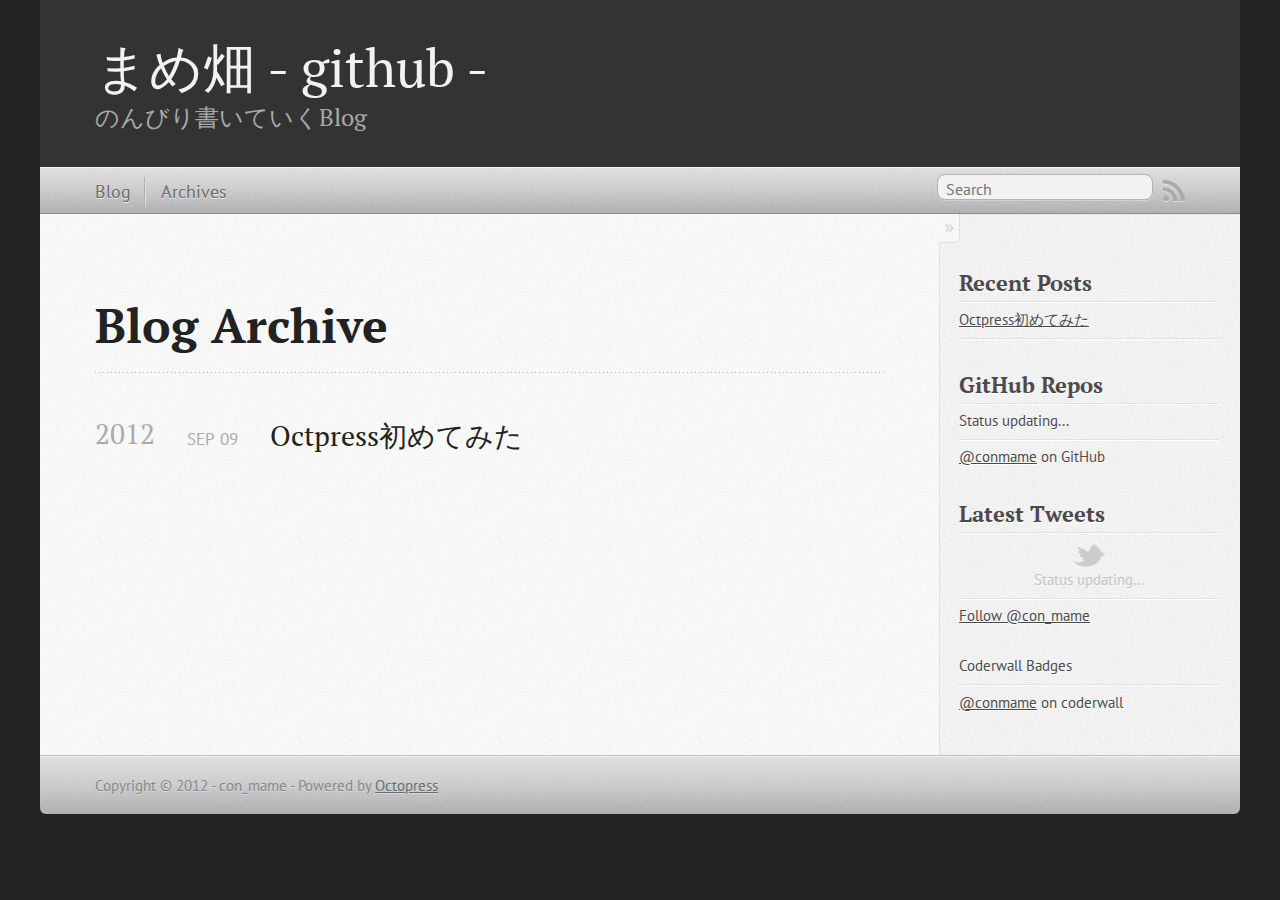
==== commit e660a2c5: "Site updated at 2012-09-09 13:36:35 UTC" ====
--- a/archives/index.html
+++ b/archives/index.html
@@ -22,7 +22,6 @@
   <link rel="canonical" href="http://conmame.github.com/archives/">
   <link href="/favicon.png" rel="icon">
   <link href="/stylesheets/screen.css" media="screen, projection" rel="stylesheet" type="text/css">
-   <link href="/stylesheets/data-table.css" media="screen, projection" rel="stylesheet" type="text/css" />
   <script src="/javascripts/modernizr-2.0.js"></script>
   <script src="/javascripts/ender.js"></script>
   <script src="/javascripts/octopress.js" type="text/javascript"></script>
@@ -30,8 +29,6 @@
   <!--Fonts from Google"s Web font directory at http://google.com/webfonts -->
 <link href="http://fonts.googleapis.com/css?family=PT+Serif:regular,italic,bold,bolditalic" rel="stylesheet" type="text/css">
 <link href="http://fonts.googleapis.com/css?family=PT+Sans:regular,italic,bold,bolditalic" rel="stylesheet" type="text/css">
-<link href='http://fonts.googleapis.com/css?family=Lato:400,700,400italic,700italic' rel='stylesheet' type='text/css'>
-
 
   
   <script type="text/javascript">
@@ -51,10 +48,14 @@
 
 <body   >
   <header role="banner"><hgroup>
+  <h1><a href="/">まめ畑 - github -</a></h1>
+  
+    <h2>のんびり書いていくBlog</h2>
+  
 </hgroup>
 
 </header>
-  <!-- <nav role="navigation"><ul class="subscription" data-subscription="rss">
+  <nav role="navigation"><ul class="subscription" data-subscription="rss">
   <li><a href="/atom.xml" rel="subscribe-rss" title="subscribe via RSS">RSS</a></li>
   
 </ul>
@@ -71,7 +72,7 @@
   <li><a href="/blog/archives">Archives</a></li>
 </ul>
 
-</nav> -->
+</nav>
   <div id="main">
     <div id="content">
       <div>
--- a/stylesheets/screen.css
+++ b/stylesheets/screen.css
@@ -1 +1 @@
-html,body,div,span,applet,object,iframe,h1,h2,h3,h4,h5,h6,p,blockquote,pre,a,abbr,acronym,address,big,cite,code,del,dfn,em,img,ins,kbd,q,s,samp,small,strike,strong,sub,sup,tt,var,b,u,i,center,dl,dt,dd,ol,ul,li,fieldset,form,label,legend,table,caption,tbody,tfoot,thead,tr,th,td,article,aside,canvas,details,embed,figure,figcaption,footer,header,hgroup,menu,nav,output,ruby,section,summary,time,mark,audio,video{margin:0;padding:0;border:0;font:inherit;font-size:100%;vertical-align:baseline}html{line-height:1}ol,ul{list-style:none}table{border-collapse:collapse;border-spacing:0}caption,th,td{text-align:left;font-weight:normal;vertical-align:middle}q,blockquote{quotes:none}q:before,q:after,blockquote:before,blockquote:after{content:"";content:none}a img{border:none}article,aside,details,figcaption,figure,footer,header,hgroup,menu,nav,section,summary{display:block}article,aside,details,figcaption,figure,footer,header,hgroup,menu,nav,section,summary{display:block}a{color:#1863a1}a:visited{color:#751590}a:focus{color:#0181eb}a:hover{color:#0181eb}a:active{color:#01579f}aside.sidebar a{color:#1863a1}aside.sidebar a:focus{color:#0181eb}aside.sidebar a:hover{color:#0181eb}aside.sidebar a:active{color:#01579f}a{-webkit-transition:color 0.3s;-moz-transition:color 0.3s;-o-transition:color 0.3s;transition:color 0.3s}html{background:#252525 url('/images/line-tile.png?1347197581') top left}body>div{background:#f2f2f2 url('/images/noise.png?1347197685') top left;border-bottom:1px solid #bfbfbf}body>div>div{background:#f8f8f8 url('/images/noise.png?1347197685') top left;border-right:1px solid #e0e0e0}.heading,body>header h1,h1,h2,h3,h4,h5,h6{font-family:"Lato",sans-serif}.sans,body>header h2,article header p.meta,article>footer,#content .blog-index footer,html .gist .gist-file .gist-meta,#blog-archives a.category,#blog-archives time,aside.sidebar section,body>footer{font-family:"Lato",sans-serif}.serif,body,#content .blog-index a[rel=full-article]{font-family:"Lato",sans-serif}.mono,pre,code,tt,p code,li code{font-family:Menlo,Monaco,"Andale Mono","lucida console","Courier New",monospace}body>header h1{font-size:2.2em;font-family:"League",Helvetica,Arial,sans-serif;font-weight:normal;line-height:1.2em;margin-bottom:0.6667em}body>header h2{font-family:"Lato",sans-serif}body{line-height:1.5em;color:#222}h1{font-size:2.2em;line-height:1.2em}@media only screen and (min-width: 992px){body{font-size:1.15em}h1{font-size:2.6em;line-height:1.2em}}h1,h2,h3,h4,h5,h6{text-rendering:optimizelegibility;margin-bottom:1em;font-weight:bold}h2,section h1{font-size:1.5em}h3,section h2,section section h1{font-size:1.3em}h4,section h3,section section h2,section section section h1{font-size:1em}h5,section h4,section section h3{font-size:.9em}h6,section h5,section section h4,section section section h3{font-size:.8em}p,blockquote,ul,ol{margin-bottom:1.5em}ul{list-style-type:disc}ul ul{list-style-type:circle;margin-bottom:0px}ul ul ul{list-style-type:square;margin-bottom:0px}ol{list-style-type:decimal}ol ol{list-style-type:lower-alpha;margin-bottom:0px}ol ol ol{list-style-type:lower-roman;margin-bottom:0px}ul,ul ul,ul ol,ol,ol ul,ol ol{margin-left:1.3em}strong{font-weight:bold}em{font-style:italic}sup,sub{font-size:0.8em;position:relative;display:inline-block}sup{top:-0.5em}sub{bottom:-0.5em}q{font-style:italic}q:before{content:"\201C"}q:after{content:"\201D"}em,dfn{font-style:italic}strong,dfn{font-weight:bold}del,s{text-decoration:line-through}abbr,acronym{border-bottom:1px dotted;cursor:help}sub,sup{line-height:0}hr{margin-bottom:0.2em}small{font-size:.8em}big{font-size:1.2em}blockquote{font-style:italic;position:relative;font-size:1.2em;line-height:1.5em;padding-left:1em;border-left:4px solid rgba(170,170,170,0.5)}blockquote cite{font-style:italic}blockquote cite a{color:#aaa !important;word-wrap:break-word}blockquote cite:before{content:'\2014';padding-right:.3em;padding-left:.3em;color:#aaa}@media only screen and (min-width: 992px){blockquote{padding-left:1.5em;border-left-width:4px}}.pullquote-right:before,.pullquote-left:before{padding:0;border:none;content:attr(data-pullquote);float:right;width:45%;margin:.5em 0 1em 1.5em;position:relative;top:7px;font-size:1.4em;line-height:1.45em}.pullquote-left:before{float:left;margin:.5em 1.5em 1em 0}.force-wrap,article a,aside.sidebar a{white-space:-moz-pre-wrap;white-space:-pre-wrap;white-space:-o-pre-wrap;white-space:pre-wrap;word-wrap:break-word}.group,body>header,body>nav,body>footer,body #content>article,body #content>div>article,body #content>div>section,body div.pagination,aside.sidebar,#main,#content,.sidebar{*zoom:1}.group:after,body>header:after,body>nav:after,body>footer:after,body #content>article:after,body #content>div>article:after,body #content>div>section:after,body div.pagination:after,aside.sidebar:after,#main:after,#content:after,.sidebar:after{content:"";display:table;clear:both}body{-webkit-text-size-adjust:none;max-width:1037px;position:relative;margin:0 auto}body>header,body>nav,body>footer,body #content>article,body #content>div>article,body #content>div>section{padding-left:18px;padding-right:18px}@media only screen and (min-width: 480px){body>header,body>nav,body>footer,body #content>article,body #content>div>article,body #content>div>section{padding-left:25px;padding-right:25px}}@media only screen and (min-width: 768px){body>header,body>nav,body>footer,body #content>article,body #content>div>article,body #content>div>section{padding-left:35px;padding-right:35px}}@media only screen and (min-width: 992px){body>header,body>nav,body>footer,body #content>article,body #content>div>article,body #content>div>section{padding-left:55px;padding-right:55px}}body div.pagination{margin-left:18px;margin-right:18px}@media only screen and (min-width: 480px){body div.pagination{margin-left:25px;margin-right:25px}}@media only screen and (min-width: 768px){body div.pagination{margin-left:35px;margin-right:35px}}@media only screen and (min-width: 992px){body div.pagination{margin-left:55px;margin-right:55px}}body>header{font-size:1em;padding-top:1.5em;padding-bottom:1.5em}#content{overflow:hidden}#content>div,#content>article{width:100%}aside.sidebar{float:none;padding:0 18px 1px;background-color:#f7f7f7;border-top:1px solid #e0e0e0}.flex-content,article img,article video,article .flash-video,aside.sidebar img{max-width:100%;height:auto}.basic-alignment.left,article img.left,article video.left,article .left.flash-video,aside.sidebar img.left{float:left;margin-right:1.5em}.basic-alignment.right,article img.right,article video.right,article .right.flash-video,aside.sidebar img.right{float:right;margin-left:1.5em}.basic-alignment.center,article img.center,article video.center,article .center.flash-video,aside.sidebar img.center{display:block;margin:0 auto 1.5em}.basic-alignment.left,article img.left,article video.left,article .left.flash-video,aside.sidebar img.left,.basic-alignment.right,article img.right,article video.right,article .right.flash-video,aside.sidebar img.right{margin-bottom:.8em}.toggle-sidebar,.no-sidebar .toggle-sidebar{display:none}@media only screen and (min-width: 750px){body.sidebar-footer aside.sidebar{float:none;width:auto;clear:left;margin:0;padding:0 35px 1px;background-color:#f7f7f7;border-top:1px solid #eaeaea}body.sidebar-footer aside.sidebar section.odd,body.sidebar-footer aside.sidebar section.even{float:left;width:48%}body.sidebar-footer aside.sidebar section.odd{margin-left:0}body.sidebar-footer aside.sidebar section.even{margin-left:4%}body.sidebar-footer aside.sidebar.thirds section{width:30%;margin-left:5%}body.sidebar-footer aside.sidebar.thirds section.first{margin-left:0;clear:both}}body.sidebar-footer #content{margin-right:0px}body.sidebar-footer .toggle-sidebar{display:none}@media only screen and (min-width: 550px){body>header{font-size:1em}}@media only screen and (min-width: 750px){aside.sidebar{float:none;width:auto;clear:left;margin:0;padding:0 35px 1px;background-color:#f7f7f7;border-top:1px solid #eaeaea}aside.sidebar section.odd,aside.sidebar section.even{float:left;width:48%}aside.sidebar section.odd{margin-left:0}aside.sidebar section.even{margin-left:4%}aside.sidebar.thirds section{width:30%;margin-left:5%}aside.sidebar.thirds section.first{margin-left:0;clear:both}}@media only screen and (min-width: 768px){body{-webkit-text-size-adjust:auto}body>header{font-size:1.2em}#main{padding:0;margin:0 auto}#content{overflow:visible;margin-right:286px;position:relative}.no-sidebar #content{margin-right:0;border-right:0}.collapse-sidebar #content{margin-right:20px}#content>div,#content>article{padding-top:17.5px;padding-bottom:17.5px;float:left}aside.sidebar{width:256px;padding:0 15px 15px;background:none;clear:none;float:left;margin:0 -100% 0 0}aside.sidebar section{width:auto;margin-left:0}aside.sidebar section.odd,aside.sidebar section.even{float:none;width:auto;margin-left:0}.collapse-sidebar aside.sidebar{float:none;width:auto;clear:left;margin:0;padding:0 35px 1px;background-color:#f7f7f7;border-top:1px solid #eaeaea}.collapse-sidebar aside.sidebar section.odd,.collapse-sidebar aside.sidebar section.even{float:left;width:48%}.collapse-sidebar aside.sidebar section.odd{margin-left:0}.collapse-sidebar aside.sidebar section.even{margin-left:4%}.collapse-sidebar aside.sidebar.thirds section{width:30%;margin-left:5%}.collapse-sidebar aside.sidebar.thirds section.first{margin-left:0;clear:both}}@media only screen and (min-width: 992px){body>header{font-size:1.3em}#content{margin-right:286px}#content>div,#content>article{padding-top:27.5px;padding-bottom:27.5px}aside.sidebar{width:246px;padding:1.2em 20px 20px}.collapse-sidebar aside.sidebar{padding-left:55px;padding-right:55px}}@media only screen and (min-width: 768px){ul,ol{margin-left:0}}body>header{background:#333}body>header h1{display:inline-block;margin:0}body>header h1 a,body>header h1 a:visited,body>header h1 a:hover{color:#f2f2f2;text-decoration:none}body>header h2{margin:.2em 0 0;font-size:1em;color:#aaa;font-weight:normal}body>nav{position:relative;background-color:#ccc;background:url('/images/noise.png?1347197685'),-webkit-gradient(linear, 50% 0%, 50% 100%, color-stop(0%, #e0e0e0), color-stop(50%, #cccccc), color-stop(100%, #b0b0b0));background:url('/images/noise.png?1347197685'),-webkit-linear-gradient(#e0e0e0,#cccccc,#b0b0b0);background:url('/images/noise.png?1347197685'),-moz-linear-gradient(#e0e0e0,#cccccc,#b0b0b0);background:url('/images/noise.png?1347197685'),-o-linear-gradient(#e0e0e0,#cccccc,#b0b0b0);background:url('/images/noise.png?1347197685'),linear-gradient(#e0e0e0,#cccccc,#b0b0b0);border-top:1px solid #f2f2f2;border-bottom:1px solid #8c8c8c;padding-top:.35em;padding-bottom:.35em}body>nav form{-webkit-background-clip:padding;-moz-background-clip:padding;background-clip:padding-box;margin:0;padding:0}body>nav form .search{padding:.3em .5em 0;font-size:.85em;font-family:"Lato",sans-serif;line-height:1.1em;width:95%;-webkit-border-radius:0.5em;-moz-border-radius:0.5em;-ms-border-radius:0.5em;-o-border-radius:0.5em;border-radius:0.5em;-webkit-background-clip:padding;-moz-background-clip:padding;background-clip:padding-box;-webkit-box-shadow:#d1d1d1 0 1px;-moz-box-shadow:#d1d1d1 0 1px;box-shadow:#d1d1d1 0 1px;background-color:#f2f2f2;border:1px solid #b3b3b3;color:#888}body>nav form .search:focus{color:#444;border-color:#80b1df;-webkit-box-shadow:#80b1df 0 0 4px,#80b1df 0 0 3px inset;-moz-box-shadow:#80b1df 0 0 4px,#80b1df 0 0 3px inset;box-shadow:#80b1df 0 0 4px,#80b1df 0 0 3px inset;background-color:#fff;outline:none}body>nav fieldset[role=search]{float:right;width:48%}body>nav fieldset.mobile-nav{float:left;width:48%}body>nav fieldset.mobile-nav select{width:100%;font-size:.8em;border:1px solid #888}body>nav ul{display:none}@media only screen and (min-width: 550px){body>nav{font-size:.9em}body>nav ul{margin:0;padding:0;border:0;overflow:hidden;*zoom:1;float:left;display:block;padding-top:.15em}body>nav ul li{list-style-image:none;list-style-type:none;margin-left:0;white-space:nowrap;display:inline;float:left;padding-left:0;padding-right:0}body>nav ul li:first-child,body>nav ul li.first{padding-left:0}body>nav ul li:last-child{padding-right:0}body>nav ul li.last{padding-right:0}body>nav ul.subscription{margin-left:.8em;float:right}body>nav ul.subscription li:last-child a{padding-right:0}body>nav ul li{margin:0}body>nav a{color:#6b6b6b;font-family:"Lato",sans-serif;text-shadow:#ebebeb 0 1px;float:left;text-decoration:none;font-size:1.1em;padding:.1em 0;line-height:1.5em}body>nav a:visited{color:#6b6b6b}body>nav a:hover{color:#2b2b2b}body>nav li+li{border-left:1px solid #b0b0b0;margin-left:.8em}body>nav li+li a{padding-left:.8em;border-left:1px solid #dedede}body>nav form{float:right;text-align:left;padding-left:.8em;width:221px}body>nav form .search{width:93%;font-size:.95em;line-height:1.2em}body>nav ul[data-subscription$=email]+form{width:143px}body>nav ul[data-subscription$=email]+form .search{width:91%}body>nav fieldset.mobile-nav{display:none}body>nav fieldset[role=search]{width:99%}}@media only screen and (min-width: 992px){body>nav form{width:201px}body>nav ul[data-subscription$=email]+form{width:133px}}.no-placeholder body>nav .search{background:#f2f2f2 url('/images/search.png?1347197685') 0.3em 0.25em no-repeat;text-indent:1.3em}@media only screen and (min-width: 550px){.maskImage body>nav ul[data-subscription$=email]+form{width:169px}}@media only screen and (min-width: 992px){.maskImage body>nav ul[data-subscription$=email]+form{width:159px}}.maskImage ul.subscription{position:relative;top:.2em}.maskImage ul.subscription li,.maskImage ul.subscription a{border:0;padding:0}.maskImage a[rel=subscribe-rss]{position:relative;top:0px;text-indent:-999999em;background-color:#dedede;border:0;padding:0}.maskImage a[rel=subscribe-rss],.maskImage a[rel=subscribe-rss]:after{-webkit-mask-image:url('/images/rss.png?1347197685');-moz-mask-image:url('/images/rss.png?1347197685');-ms-mask-image:url('/images/rss.png?1347197685');-o-mask-image:url('/images/rss.png?1347197685');mask-image:url('/images/rss.png?1347197685');-webkit-mask-repeat:no-repeat;-moz-mask-repeat:no-repeat;-ms-mask-repeat:no-repeat;-o-mask-repeat:no-repeat;mask-repeat:no-repeat;width:22px;height:22px}.maskImage a[rel=subscribe-rss]:after{content:"";position:absolute;top:-1px;left:0;background-color:#ababab}.maskImage a[rel=subscribe-rss]:hover:after{background-color:#9e9e9e}.maskImage a[rel=subscribe-email]{position:relative;top:0px;text-indent:-999999em;background-color:#dedede;border:0;padding:0}.maskImage a[rel=subscribe-email],.maskImage a[rel=subscribe-email]:after{-webkit-mask-image:url('/images/email.png?1347197685');-moz-mask-image:url('/images/email.png?1347197685');-ms-mask-image:url('/images/email.png?1347197685');-o-mask-image:url('/images/email.png?1347197685');mask-image:url('/images/email.png?1347197685');-webkit-mask-repeat:no-repeat;-moz-mask-repeat:no-repeat;-ms-mask-repeat:no-repeat;-o-mask-repeat:no-repeat;mask-repeat:no-repeat;width:28px;height:22px}.maskImage a[rel=subscribe-email]:after{content:"";position:absolute;top:-1px;left:0;background-color:#ababab}.maskImage a[rel=subscribe-email]:hover:after{background-color:#9e9e9e}article{padding-top:1em}article header{position:relative;padding-top:2em;padding-bottom:1em;margin-bottom:1em;background:url('[data-uri]') bottom left repeat-x}article header h1{margin:0}article header h1 a{text-decoration:none}article header h1 a:hover{text-decoration:underline}article header p{font-size:.9em;color:#aaa;margin:0}article header p.meta{text-transform:uppercase;position:absolute;top:0}@media only screen and (min-width: 768px){article header{margin-bottom:1.5em;padding-bottom:1em;background:url('[data-uri]') bottom left repeat-x}}article h2{padding-top:0.8em;background:url('[data-uri]') top left repeat-x}.entry-content article h2:first-child,article header+h2{padding-top:0}article h2:first-child,article header+h2{background:none}article .feature{padding-top:.5em;margin-bottom:1em;padding-bottom:1em;background:url('[data-uri]') bottom left repeat-x;font-size:2.0em;font-style:italic;line-height:1.3em}article img,article video,article .flash-video{-webkit-border-radius:0.3em;-moz-border-radius:0.3em;-ms-border-radius:0.3em;-o-border-radius:0.3em;border-radius:0.3em;-webkit-box-shadow:rgba(0,0,0,0.15) 0 1px 4px;-moz-box-shadow:rgba(0,0,0,0.15) 0 1px 4px;box-shadow:rgba(0,0,0,0.15) 0 1px 4px;-webkit-box-sizing:border-box;-moz-box-sizing:border-box;box-sizing:border-box;border:#fff 0.5em solid}article video,article .flash-video{margin:0 auto 1.5em}article video{display:block;width:100%}article .flash-video>div{position:relative;display:block;padding-bottom:56.25%;padding-top:1px;height:0;overflow:hidden}article .flash-video>div iframe,article .flash-video>div object,article .flash-video>div embed{position:absolute;top:0;left:0;width:100%;height:100%}article>footer{padding-bottom:2.5em;margin-top:2em}article>footer p.meta{margin-bottom:.8em;font-size:.85em;clear:both;overflow:hidden}.blog-index article+article{background:url('[data-uri]') top left repeat-x}#content .blog-index{padding-top:0;padding-bottom:0}#content .blog-index article{padding-top:2em}#content .blog-index article header{background:none;padding-bottom:0}#content .blog-index article h1{font-size:2.2em}#content .blog-index article h1 a{color:inherit}#content .blog-index article h1 a:hover{color:#0181eb}#content .blog-index a[rel=full-article]{background:#ebebeb;display:inline-block;padding:.4em .8em;margin-right:.5em;text-decoration:none;color:#666;-webkit-transition:background-color 0.5s;-moz-transition:background-color 0.5s;-o-transition:background-color 0.5s;transition:background-color 0.5s}#content .blog-index a[rel=full-article]:hover{background:#0181eb;text-shadow:none;color:#f8f8f8}#content .blog-index footer{margin-top:1em}.separator,article>footer .byline+time:before,article>footer time+time:before,article>footer .comments:before,article>footer .byline ~ .categories:before{content:"\2022 ";padding:0 .4em 0 .2em;display:inline-block}#content div.pagination{text-align:center;font-size:.95em;position:relative;background:url('[data-uri]') top left repeat-x;padding-top:1.5em;padding-bottom:1.5em}#content div.pagination a{text-decoration:none;color:#aaa}#content div.pagination a.prev{position:absolute;left:0}#content div.pagination a.next{position:absolute;right:0}#content div.pagination a:hover{color:#0181eb}#content div.pagination a[href*=archive]:before,#content div.pagination a[href*=archive]:after{content:'\2014';padding:0 .3em}p.meta+.sharing{padding-top:1em;padding-left:0;background:url('[data-uri]') top left repeat-x}#fb-root{display:none}.highlight,html .gist .gist-file .gist-syntax .gist-highlight{border:1px solid #05232b !important}.highlight table td.code,html .gist .gist-file .gist-syntax .gist-highlight table td.code{width:100%}.highlight .line-numbers,html .gist .gist-file .gist-syntax .gist-highlight .line-numbers{text-align:right;font-size:13px;line-height:1.45em;background:#073642 url('/images/noise.png?1347197685') top left !important;border-right:1px solid #00232c !important;-webkit-box-shadow:#083e4b -1px 0 inset;-moz-box-shadow:#083e4b -1px 0 inset;box-shadow:#083e4b -1px 0 inset;text-shadow:#021014 0 -1px;padding:.8em !important;-webkit-border-radius:0;-moz-border-radius:0;-ms-border-radius:0;-o-border-radius:0;border-radius:0}.highlight .line-numbers span,html .gist .gist-file .gist-syntax .gist-highlight .line-numbers span{color:#586e75 !important}figure.code,.gist-file,pre{-webkit-box-shadow:rgba(0,0,0,0.06) 0 0 10px;-moz-box-shadow:rgba(0,0,0,0.06) 0 0 10px;box-shadow:rgba(0,0,0,0.06) 0 0 10px}figure.code .highlight pre,.gist-file .highlight pre,pre .highlight pre{-webkit-box-shadow:none;-moz-box-shadow:none;box-shadow:none}html .gist .gist-file{margin-bottom:1.8em;position:relative;border:none;padding-top:26px !important}html .gist .gist-file .gist-syntax{border-bottom:0 !important;background:none !important}html .gist .gist-file .gist-syntax .gist-highlight{background:#002b36 !important}html .gist .gist-file .gist-meta{padding:.6em 0.8em;border:1px solid #083e4b !important;color:#586e75;font-size:.7em !important;background:#073642 url('/images/noise.png?1347197685') top left;line-height:1.5em}html .gist .gist-file .gist-meta a{color:#75878b !important;text-decoration:none}html .gist .gist-file .gist-meta a:hover{text-decoration:underline}html .gist .gist-file .gist-meta a:hover{color:#93a1a1 !important}html .gist .gist-file .gist-meta a[href*='#file']{position:absolute;top:0;left:0;right:-10px;color:#474747 !important}html .gist .gist-file .gist-meta a[href*='#file']:hover{color:#1863a1 !important}html .gist .gist-file .gist-meta a[href*=raw]{top:.4em}pre{background:#002b36 url('/images/noise.png?1347197685') top left;-webkit-border-radius:0.4em;-moz-border-radius:0.4em;-ms-border-radius:0.4em;-o-border-radius:0.4em;border-radius:0.4em;border:1px solid #05232b;line-height:1.45em;font-size:13px;margin-bottom:2.1em;padding:.8em 1em;color:#93a1a1;overflow:auto}h3.filename+pre{-moz-border-radius-topleft:0px;-webkit-border-top-left-radius:0px;border-top-left-radius:0px;-moz-border-radius-topright:0px;-webkit-border-top-right-radius:0px;border-top-right-radius:0px}p code,li code{display:inline-block;white-space:no-wrap;background:#fff;font-size:.8em;line-height:1.5em;color:#555;border:1px solid #ddd;-webkit-border-radius:0.4em;-moz-border-radius:0.4em;-ms-border-radius:0.4em;-o-border-radius:0.4em;border-radius:0.4em;padding:0 .3em;margin:-1px 0}p pre code,li pre code{font-size:1em !important;background:none;border:none}.pre-code,html .gist .gist-file .gist-syntax .gist-highlight pre,.highlight code{font-family:Menlo,Monaco,"Andale Mono","lucida console","Courier New",monospace !important;overflow:scroll;overflow-y:hidden;display:block;padding:.8em !important;overflow-x:auto;line-height:1.45em;background:#002b36 url('/images/noise.png?1347197685') top left !important;color:#93a1a1 !important}.pre-code *::-moz-selection,html .gist .gist-file .gist-syntax .gist-highlight pre *::-moz-selection,.highlight code *::-moz-selection{background:#386774;color:inherit;text-shadow:#002b36 0 1px}.pre-code *::-webkit-selection,html .gist .gist-file .gist-syntax .gist-highlight pre *::-webkit-selection,.highlight code *::-webkit-selection{background:#386774;color:inherit;text-shadow:#002b36 0 1px}.pre-code *::selection,html .gist .gist-file .gist-syntax .gist-highlight pre *::selection,.highlight code *::selection{background:#386774;color:inherit;text-shadow:#002b36 0 1px}.pre-code span,html .gist .gist-file .gist-syntax .gist-highlight pre span,.highlight code span{color:#93a1a1 !important}.pre-code span,html .gist .gist-file .gist-syntax .gist-highlight pre span,.highlight code span{font-style:normal !important;font-weight:normal !important}.pre-code .c,html .gist .gist-file .gist-syntax .gist-highlight pre .c,.highlight code .c{color:#586e75 !important;font-style:italic !important}.pre-code .cm,html .gist .gist-file .gist-syntax .gist-highlight pre .cm,.highlight code .cm{color:#586e75 !important;font-style:italic !important}.pre-code .cp,html .gist .gist-file .gist-syntax .gist-highlight pre .cp,.highlight code .cp{color:#586e75 !important;font-style:italic !important}.pre-code .c1,html .gist .gist-file .gist-syntax .gist-highlight pre .c1,.highlight code .c1{color:#586e75 !important;font-style:italic !important}.pre-code .cs,html .gist .gist-file .gist-syntax .gist-highlight pre .cs,.highlight code .cs{color:#586e75 !important;font-weight:bold !important;font-style:italic !important}.pre-code .err,html .gist .gist-file .gist-syntax .gist-highlight pre .err,.highlight code .err{color:#dc322f !important;background:none !important}.pre-code .k,html .gist .gist-file .gist-syntax .gist-highlight pre .k,.highlight code .k{color:#cb4b16 !important}.pre-code .o,html .gist .gist-file .gist-syntax .gist-highlight pre .o,.highlight code .o{color:#93a1a1 !important;font-weight:bold !important}.pre-code .p,html .gist .gist-file .gist-syntax .gist-highlight pre .p,.highlight code .p{color:#93a1a1 !important}.pre-code .ow,html .gist .gist-file .gist-syntax .gist-highlight pre .ow,.highlight code .ow{color:#2aa198 !important;font-weight:bold !important}.pre-code .gd,html .gist .gist-file .gist-syntax .gist-highlight pre .gd,.highlight code .gd{color:#93a1a1 !important;background-color:#372c34 !important;display:inline-block}.pre-code .gd .x,html .gist .gist-file .gist-syntax .gist-highlight pre .gd .x,.highlight code .gd .x{color:#93a1a1 !important;background-color:#4d2d33 !important;display:inline-block}.pre-code .ge,html .gist .gist-file .gist-syntax .gist-highlight pre .ge,.highlight code .ge{color:#93a1a1 !important;font-style:italic !important}.pre-code .gh,html .gist .gist-file .gist-syntax .gist-highlight pre .gh,.highlight code .gh{color:#586e75 !important}.pre-code .gi,html .gist .gist-file .gist-syntax .gist-highlight pre .gi,.highlight code .gi{color:#93a1a1 !important;background-color:#1a412b !important;display:inline-block}.pre-code .gi .x,html .gist .gist-file .gist-syntax .gist-highlight pre .gi .x,.highlight code .gi .x{color:#93a1a1 !important;background-color:#355720 !important;display:inline-block}.pre-code .gs,html .gist .gist-file .gist-syntax .gist-highlight pre .gs,.highlight code .gs{color:#93a1a1 !important;font-weight:bold !important}.pre-code .gu,html .gist .gist-file .gist-syntax .gist-highlight pre .gu,.highlight code .gu{color:#6c71c4 !important}.pre-code .kc,html .gist .gist-file .gist-syntax .gist-highlight pre .kc,.highlight code .kc{color:#859900 !important;font-weight:bold !important}.pre-code .kd,html .gist .gist-file .gist-syntax .gist-highlight pre .kd,.highlight code .kd{color:#268bd2 !important}.pre-code .kp,html .gist .gist-file .gist-syntax .gist-highlight pre .kp,.highlight code .kp{color:#cb4b16 !important;font-weight:bold !important}.pre-code .kr,html .gist .gist-file .gist-syntax .gist-highlight pre .kr,.highlight code .kr{color:#d33682 !important;font-weight:bold !important}.pre-code .kt,html .gist .gist-file .gist-syntax .gist-highlight pre .kt,.highlight code .kt{color:#2aa198 !important}.pre-code .n,html .gist .gist-file .gist-syntax .gist-highlight pre .n,.highlight code .n{color:#268bd2 !important}.pre-code .na,html .gist .gist-file .gist-syntax .gist-highlight pre .na,.highlight code .na{color:#268bd2 !important}.pre-code .nb,html .gist .gist-file .gist-syntax .gist-highlight pre .nb,.highlight code .nb{color:#859900 !important}.pre-code .nc,html .gist .gist-file .gist-syntax .gist-highlight pre .nc,.highlight code .nc{color:#d33682 !important}.pre-code .no,html .gist .gist-file .gist-syntax .gist-highlight pre .no,.highlight code .no{color:#b58900 !important}.pre-code .nl,html .gist .gist-file .gist-syntax .gist-highlight pre .nl,.highlight code .nl{color:#859900 !important}.pre-code .ne,html .gist .gist-file .gist-syntax .gist-highlight pre .ne,.highlight code .ne{color:#268bd2 !important;font-weight:bold !important}.pre-code .nf,html .gist .gist-file .gist-syntax .gist-highlight pre .nf,.highlight code .nf{color:#268bd2 !important;font-weight:bold !important}.pre-code .nn,html .gist .gist-file .gist-syntax .gist-highlight pre .nn,.highlight code .nn{color:#b58900 !important}.pre-code .nt,html .gist .gist-file .gist-syntax .gist-highlight pre .nt,.highlight code .nt{color:#268bd2 !important;font-weight:bold !important}.pre-code .nx,html .gist .gist-file .gist-syntax .gist-highlight pre .nx,.highlight code .nx{color:#b58900 !important}.pre-code .vg,html .gist .gist-file .gist-syntax .gist-highlight pre .vg,.highlight code .vg{color:#268bd2 !important}.pre-code .vi,html .gist .gist-file .gist-syntax .gist-highlight pre .vi,.highlight code .vi{color:#268bd2 !important}.pre-code .nv,html .gist .gist-file .gist-syntax .gist-highlight pre .nv,.highlight code .nv{color:#268bd2 !important}.pre-code .mf,html .gist .gist-file .gist-syntax .gist-highlight pre .mf,.highlight code .mf{color:#2aa198 !important}.pre-code .m,html .gist .gist-file .gist-syntax .gist-highlight pre .m,.highlight code .m{color:#2aa198 !important}.pre-code .mh,html .gist .gist-file .gist-syntax .gist-highlight pre .mh,.highlight code .mh{color:#2aa198 !important}.pre-code .mi,html .gist .gist-file .gist-syntax .gist-highlight pre .mi,.highlight code .mi{color:#2aa198 !important}.pre-code .s,html .gist .gist-file .gist-syntax .gist-highlight pre .s,.highlight code .s{color:#2aa198 !important}.pre-code .sd,html .gist .gist-file .gist-syntax .gist-highlight pre .sd,.highlight code .sd{color:#2aa198 !important}.pre-code .s2,html .gist .gist-file .gist-syntax .gist-highlight pre .s2,.highlight code .s2{color:#2aa198 !important}.pre-code .se,html .gist .gist-file .gist-syntax .gist-highlight pre .se,.highlight code .se{color:#dc322f !important}.pre-code .si,html .gist .gist-file .gist-syntax .gist-highlight pre .si,.highlight code .si{color:#268bd2 !important}.pre-code .sr,html .gist .gist-file .gist-syntax .gist-highlight pre .sr,.highlight code .sr{color:#2aa198 !important}.pre-code .s1,html .gist .gist-file .gist-syntax .gist-highlight pre .s1,.highlight code .s1{color:#2aa198 !important}.pre-code div .gd,html .gist .gist-file .gist-syntax .gist-highlight pre div .gd,.highlight code div .gd,.pre-code div .gd .x,html .gist .gist-file .gist-syntax .gist-highlight pre div .gd .x,.highlight code div .gd .x,.pre-code div .gi,html .gist .gist-file .gist-syntax .gist-highlight pre div .gi,.highlight code div .gi,.pre-code div .gi .x,html .gist .gist-file .gist-syntax .gist-highlight pre div .gi .x,.highlight code div .gi .x{display:inline-block;width:100%}.highlight,.gist-highlight{margin-bottom:1.8em;background:#002b36;overflow-y:hidden;overflow-x:auto}.highlight pre,.gist-highlight pre{background:none;-webkit-border-radius:none;-moz-border-radius:none;-ms-border-radius:none;-o-border-radius:none;border-radius:none;border:none;padding:0;margin-bottom:0}pre::-webkit-scrollbar,.highlight::-webkit-scrollbar,.gist-highlight::-webkit-scrollbar{height:.5em;background:rgba(255,255,255,0.15)}pre::-webkit-scrollbar-thumb:horizontal,.highlight::-webkit-scrollbar-thumb:horizontal,.gist-highlight::-webkit-scrollbar-thumb:horizontal{background:rgba(255,255,255,0.2);-webkit-border-radius:4px;border-radius:4px}.highlight code{background:#000}figure.code{background:none;padding:0;border:0;margin-bottom:1.5em}figure.code pre{margin-bottom:0}figure.code figcaption{position:relative}figure.code .highlight{margin-bottom:0}.code-title,html .gist .gist-file .gist-meta a[href*='#file'],h3.filename,figure.code figcaption{text-align:center;font-size:13px;line-height:2em;text-shadow:#cbcccc 0 1px 0;color:#474747;font-weight:normal;margin-bottom:0;-moz-border-radius-topleft:5px;-webkit-border-top-left-radius:5px;border-top-left-radius:5px;-moz-border-radius-topright:5px;-webkit-border-top-right-radius:5px;border-top-right-radius:5px;font-family:"Helvetica Neue", Arial, "Lucida Grande", "Lucida Sans Unicode", Lucida, sans-serif;background:#aaa url('/images/code_bg.png?1347197685') top repeat-x;border:1px solid #565656;border-top-color:#cbcbcb;border-left-color:#a5a5a5;border-right-color:#a5a5a5;border-bottom:0}.download-source,html .gist .gist-file .gist-meta a[href*=raw],figure.code figcaption a{position:absolute;right:.8em;text-decoration:none;color:#666 !important;z-index:1;font-size:13px;text-shadow:#cbcccc 0 1px 0;padding-left:3em}.download-source:hover,html .gist .gist-file .gist-meta a[href*=raw]:hover,figure.code figcaption a:hover{text-decoration:underline}#archive #content>div,#archive #content>div>article{padding-top:0}#blog-archives{color:#aaa}#blog-archives article{padding:1em 0 1em;position:relative;background:url('[data-uri]') bottom left repeat-x}#blog-archives article:last-child{background:none}#blog-archives article footer{padding:0;margin:0}#blog-archives h1{color:#222;margin-bottom:.3em}#blog-archives h2{display:none}#blog-archives h1{font-size:1.5em}#blog-archives h1 a{text-decoration:none;color:inherit;font-weight:normal;display:inline-block}#blog-archives h1 a:hover{text-decoration:underline}#blog-archives h1 a:hover{color:#0181eb}#blog-archives a.category,#blog-archives time{color:#aaa}#blog-archives .entry-content{display:none}#blog-archives time{font-size:.9em;line-height:1.2em}#blog-archives time .month,#blog-archives time .day{display:inline-block}#blog-archives time .month{text-transform:uppercase}#blog-archives p{margin-bottom:1em}#blog-archives a,#blog-archives .entry-content a{color:inherit}#blog-archives a:hover,#blog-archives .entry-content a:hover{color:#0181eb}#blog-archives a:hover{color:#0181eb}@media only screen and (min-width: 550px){#blog-archives article{margin-left:5em}#blog-archives h2{margin-bottom:.3em;font-weight:normal;display:inline-block;position:relative;top:-1px;float:left}#blog-archives h2:first-child{padding-top:.75em}#blog-archives time{position:absolute;text-align:right;left:0em;top:1.8em}#blog-archives .year{display:none}#blog-archives article{padding-left:4.5em;padding-bottom:.7em}#blog-archives a.category{line-height:1.1em}}#content>.category article{margin-left:0;padding-left:6.8em}#content>.category .year{display:inline}.side-shadow-border,aside.sidebar section h1,aside.sidebar li{-webkit-box-shadow:#fff 0 1px;-moz-box-shadow:#fff 0 1px;box-shadow:#fff 0 1px}aside.sidebar{overflow:hidden;color:#4b4b4b;text-shadow:#fff 0 1px}aside.sidebar section{font-size:.8em;line-height:1.4em;margin-bottom:1.5em}aside.sidebar section h1{margin:1.5em 0 0;padding-bottom:.2em;border-bottom:1px solid #e0e0e0}aside.sidebar section h1+p{padding-top:.4em}aside.sidebar img{-webkit-border-radius:0.3em;-moz-border-radius:0.3em;-ms-border-radius:0.3em;-o-border-radius:0.3em;border-radius:0.3em;-webkit-box-shadow:rgba(0,0,0,0.15) 0 1px 4px;-moz-box-shadow:rgba(0,0,0,0.15) 0 1px 4px;box-shadow:rgba(0,0,0,0.15) 0 1px 4px;-webkit-box-sizing:border-box;-moz-box-sizing:border-box;box-sizing:border-box;border:#fff 0.3em solid}aside.sidebar ul{margin-bottom:0.5em;margin-left:0}aside.sidebar li{list-style:none;padding:.5em 0;margin:0;border-bottom:1px solid #e0e0e0}aside.sidebar li p:last-child{margin-bottom:0}aside.sidebar a{color:inherit;-webkit-transition:color 0.5s;-moz-transition:color 0.5s;-o-transition:color 0.5s;transition:color 0.5s}aside.sidebar:hover a{color:#1863a1}aside.sidebar:hover a:hover{color:#0181eb}.aside-alt-link,#tweets a[href*='twitter.com/search'],#pinboard_linkroll .pin-tag{color:#7e7e7e}.aside-alt-link:hover,#tweets a[href*='twitter.com/search']:hover,#pinboard_linkroll .pin-tag:hover{color:#0181eb}@media only screen and (min-width: 768px){.toggle-sidebar{outline:none;position:absolute;right:-10px;top:0;bottom:0;display:inline-block;text-decoration:none;color:#cecece;width:9px;cursor:pointer}.toggle-sidebar:hover{background:#e9e9e9;background:-webkit-gradient(linear, 0% 50%, 100% 50%, color-stop(0%, rgba(224,224,224,0.5)), color-stop(100%, rgba(224,224,224,0)));background:-webkit-linear-gradient(left, rgba(224,224,224,0.5),rgba(224,224,224,0));background:-moz-linear-gradient(left, rgba(224,224,224,0.5),rgba(224,224,224,0));background:-o-linear-gradient(left, rgba(224,224,224,0.5),rgba(224,224,224,0));background:linear-gradient(left, rgba(224,224,224,0.5),rgba(224,224,224,0))}.toggle-sidebar:after{position:absolute;right:-11px;top:0;width:20px;font-size:1.2em;line-height:1.1em;padding-bottom:.15em;-moz-border-radius-bottomright:0.3em;-webkit-border-bottom-right-radius:0.3em;border-bottom-right-radius:0.3em;text-align:center;background:#f8f8f8 url('/images/noise.png?1347197685') top left;border-bottom:1px solid #e0e0e0;border-right:1px solid #e0e0e0;content:"\00BB";text-indent:-1px}.collapse-sidebar .toggle-sidebar{text-indent:0px;right:-20px;width:19px}.collapse-sidebar .toggle-sidebar:hover{background:#e9e9e9}.collapse-sidebar .toggle-sidebar:after{border-left:1px solid #e0e0e0;text-shadow:#fff 0 1px;content:"\00AB";left:0px;right:0;text-align:center;text-indent:0;border:0;border-right-width:0;background:none}}#tweets .loading{background:url('[data-uri]') no-repeat center 0.5em;color:#c4c4c4;text-shadow:#f8f8f8 0 1px;text-align:center;padding:2.5em 0 .5em}#tweets .loading.error{background:url('[data-uri]') no-repeat center 0.5em}#tweets p{position:relative;padding-right:1em}#tweets a[href*=status]:first-child{color:#a4a4a4;float:right;padding:0 0 .1em 1em;position:relative;right:-1.3em;text-shadow:#fff 0 1px;font-size:.7em;text-decoration:none}#tweets a[href*=status]:first-child span{font-size:1.5em}#tweets a[href*=status]:first-child:hover{color:#0181eb;text-decoration:none}#tweets a[href*='twitter.com/search']{text-decoration:none}#tweets a[href*='twitter.com/search']:hover{text-decoration:underline}.googleplus h1{-moz-box-shadow:none !important;-webkit-box-shadow:none !important;-o-box-shadow:none !important;box-shadow:none !important;border-bottom:0px none !important}.googleplus a{text-decoration:none;white-space:normal !important;line-height:32px}.googleplus a img{float:left;margin-right:0.5em;border:0 none}.googleplus-hidden{position:absolute;top:-1000em;left:-1000em}#pinboard_linkroll .pin-title,#pinboard_linkroll .pin-description{display:block;margin-bottom:.5em}#pinboard_linkroll .pin-tag{text-decoration:none}#pinboard_linkroll .pin-tag:hover{text-decoration:underline}#pinboard_linkroll .pin-tag:after{content:','}#pinboard_linkroll .pin-tag:last-child:after{content:''}.delicious-posts a.delicious-link{margin-bottom:.5em;display:block}.delicious-posts p{font-size:1em}body>footer{font-size:.8em;color:#888;text-shadow:#d9d9d9 0 1px;background-color:#ccc;background:url('/images/noise.png?1347197685'),-webkit-gradient(linear, 50% 0%, 50% 100%, color-stop(0%, #e0e0e0), color-stop(50%, #cccccc), color-stop(100%, #b0b0b0));background:url('/images/noise.png?1347197685'),-webkit-linear-gradient(#e0e0e0,#cccccc,#b0b0b0);background:url('/images/noise.png?1347197685'),-moz-linear-gradient(#e0e0e0,#cccccc,#b0b0b0);background:url('/images/noise.png?1347197685'),-o-linear-gradient(#e0e0e0,#cccccc,#b0b0b0);background:url('/images/noise.png?1347197685'),linear-gradient(#e0e0e0,#cccccc,#b0b0b0);border-top:1px solid #f2f2f2;position:relative;padding-top:1em;padding-bottom:1em;margin-bottom:3em;-moz-border-radius-bottomleft:0.4em;-webkit-border-bottom-left-radius:0.4em;border-bottom-left-radius:0.4em;-moz-border-radius-bottomright:0.4em;-webkit-border-bottom-right-radius:0.4em;border-bottom-right-radius:0.4em;z-index:1}body>footer a{color:#6b6b6b}body>footer a:visited{color:#6b6b6b}body>footer a:hover{color:#484848}body>footer p:last-child{margin-bottom:0}@font-face{font-family:"League";src:url("/font/LeagueGothic.otf")}a:visited,#content .blog-index article h1 a:hover{color:#1863A1}html{background:#262c33 url("../images/background.png")}body{font-size:1em}body>div{background-image:none}body>div>div{background-image:none}body>header{background:none;padding:0.5em 0 0.5em 0}body>header h1{font-size:2.8em;padding-left:20px;text-shadow:rgba(0,0,0,0.8) 0 0 8px}body>header h2{font-size:0.5em;letter-spacing:1px;margin-top:-1.4em;padding-left:20px}body>nav{padding-top:.15em;padding-bottom:.15em}body>nav a{font-size:1em;line-height:1.4em}body>nav form .search{padding:.2em .3em}#content .blog-index article h1{font-size:1.8em;font-weight:normal}#content .blog-index article h1,#content .blog-index article h1 a,article header h1,article header h1 a{color:#555555 !important}h1{font-size:1.8em}h1 span{font-weight:normal;color:#E0841B}article h2,article h3,article header h1{font-weight:normal}.blog-index article h1 a:hover{text-decoration:none}article p{text-align:justify;margin-bottom:1em}aside.sidebar section h1{letter-spacing:0.1em}aside.sidebar a{text-decoration:none}.toggle-sidebar{display:none}ul#gh_repos>li>a{display:block;font-weight:bold;margin-bottom:0.4em}aside.sidebar{-moz-border-radius-topright:0.4em;-webkit-border-radius:0 0.4em 0 0;border-radius:0 0.4em 0 0}body>footer{-moz-border-radius:0;-webkit-border-radius:0;border-radius:0;margin-bottom:0}.notfound404 article{margin-left:0 !important}@media only screen and (min-width: 550px){body>header h1{background:url("/favicon.png") no-repeat 0 8px;padding-left:60px}body>header h2{padding-left:60px}body>footer{margin-bottom:3em}}@media only screen and (min-width: 1040px){body>nav{-moz-border-radius:0.4em;-webkit-border-radius:0.4em;border-radius:0.4em;margin-bottom:2em}body>footer{-moz-border-radius-bottomleft:0.4em;-moz-border-radius-bottomright:0.4em;-webkit-border-radius:0 0 0.4em 0.4em;border-radius:0 0 0.4em 0.4em}#main{-moz-border-radius-topleft:0.4em;-moz-border-radius-topright:0.4em;-webkit-border-radius:0.4em 0.4em 0 0;border-radius:0.4em 0.4em 0 0}#content{-moz-border-radius-topleft:0.4em;-webkit-border-radius:0.4em 0 0 0;border-radius:0.4em 0 0 0}#content .blog-index a[rel="full-article"]{-webkit-border-radius:6px;-moz-border-radius:6px;border-radius:6px}}
+html,body,div,span,applet,object,iframe,h1,h2,h3,h4,h5,h6,p,blockquote,pre,a,abbr,acronym,address,big,cite,code,del,dfn,em,img,ins,kbd,q,s,samp,small,strike,strong,sub,sup,tt,var,b,u,i,center,dl,dt,dd,ol,ul,li,fieldset,form,label,legend,table,caption,tbody,tfoot,thead,tr,th,td,article,aside,canvas,details,embed,figure,figcaption,footer,header,hgroup,menu,nav,output,ruby,section,summary,time,mark,audio,video{margin:0;padding:0;border:0;font:inherit;font-size:100%;vertical-align:baseline}html{line-height:1}ol,ul{list-style:none}table{border-collapse:collapse;border-spacing:0}caption,th,td{text-align:left;font-weight:normal;vertical-align:middle}q,blockquote{quotes:none}q:before,q:after,blockquote:before,blockquote:after{content:"";content:none}a img{border:none}article,aside,details,figcaption,figure,footer,header,hgroup,menu,nav,section,summary{display:block}article,aside,details,figcaption,figure,footer,header,hgroup,menu,nav,section,summary{display:block}a{color:#1863a1}a:visited{color:#751590}a:focus{color:#0181eb}a:hover{color:#0181eb}a:active{color:#01579f}aside.sidebar a{color:#1863a1}aside.sidebar a:focus{color:#0181eb}aside.sidebar a:hover{color:#0181eb}aside.sidebar a:active{color:#01579f}a{-webkit-transition:color 0.3s;-moz-transition:color 0.3s;-o-transition:color 0.3s;transition:color 0.3s}html{background:#252525 url('/images/line-tile.png?1347197784') top left}body>div{background:#f2f2f2 url('/images/noise.png?1347197784') top left;border-bottom:1px solid #bfbfbf}body>div>div{background:#f8f8f8 url('/images/noise.png?1347197784') top left;border-right:1px solid #e0e0e0}.heading,body>header h1,h1,h2,h3,h4,h5,h6{font-family:"PT Serif","Georgia","Helvetica Neue",Arial,sans-serif}.sans,body>header h2,article header p.meta,article>footer,#content .blog-index footer,html .gist .gist-file .gist-meta,#blog-archives a.category,#blog-archives time,aside.sidebar section,body>footer{font-family:"PT Sans","Helvetica Neue",Arial,sans-serif}.serif,body,#content .blog-index a[rel=full-article]{font-family:"PT Serif",Georgia,Times,"Times New Roman",serif}.mono,pre,code,tt,p code,li code{font-family:Menlo,Monaco,"Andale Mono","lucida console","Courier New",monospace}body>header h1{font-size:2.2em;font-family:"PT Serif","Georgia","Helvetica Neue",Arial,sans-serif;font-weight:normal;line-height:1.2em;margin-bottom:0.6667em}body>header h2{font-family:"PT Serif","Georgia","Helvetica Neue",Arial,sans-serif}body{line-height:1.5em;color:#222}h1{font-size:2.2em;line-height:1.2em}@media only screen and (min-width: 992px){body{font-size:1.15em}h1{font-size:2.6em;line-height:1.2em}}h1,h2,h3,h4,h5,h6{text-rendering:optimizelegibility;margin-bottom:1em;font-weight:bold}h2,section h1{font-size:1.5em}h3,section h2,section section h1{font-size:1.3em}h4,section h3,section section h2,section section section h1{font-size:1em}h5,section h4,section section h3{font-size:.9em}h6,section h5,section section h4,section section section h3{font-size:.8em}p,blockquote,ul,ol{margin-bottom:1.5em}ul{list-style-type:disc}ul ul{list-style-type:circle;margin-bottom:0px}ul ul ul{list-style-type:square;margin-bottom:0px}ol{list-style-type:decimal}ol ol{list-style-type:lower-alpha;margin-bottom:0px}ol ol ol{list-style-type:lower-roman;margin-bottom:0px}ul,ul ul,ul ol,ol,ol ul,ol ol{margin-left:1.3em}strong{font-weight:bold}em{font-style:italic}sup,sub{font-size:0.8em;position:relative;display:inline-block}sup{top:-0.5em}sub{bottom:-0.5em}q{font-style:italic}q:before{content:"\201C"}q:after{content:"\201D"}em,dfn{font-style:italic}strong,dfn{font-weight:bold}del,s{text-decoration:line-through}abbr,acronym{border-bottom:1px dotted;cursor:help}sub,sup{line-height:0}hr{margin-bottom:0.2em}small{font-size:.8em}big{font-size:1.2em}blockquote{font-style:italic;position:relative;font-size:1.2em;line-height:1.5em;padding-left:1em;border-left:4px solid rgba(170,170,170,0.5)}blockquote cite{font-style:italic}blockquote cite a{color:#aaa !important;word-wrap:break-word}blockquote cite:before{content:'\2014';padding-right:.3em;padding-left:.3em;color:#aaa}@media only screen and (min-width: 992px){blockquote{padding-left:1.5em;border-left-width:4px}}.pullquote-right:before,.pullquote-left:before{padding:0;border:none;content:attr(data-pullquote);float:right;width:45%;margin:.5em 0 1em 1.5em;position:relative;top:7px;font-size:1.4em;line-height:1.45em}.pullquote-left:before{float:left;margin:.5em 1.5em 1em 0}.force-wrap,article a,aside.sidebar a{white-space:-moz-pre-wrap;white-space:-pre-wrap;white-space:-o-pre-wrap;white-space:pre-wrap;word-wrap:break-word}.group,body>header,body>nav,body>footer,body #content>article,body #content>div>article,body #content>div>section,body div.pagination,aside.sidebar,#main,#content,.sidebar{*zoom:1}.group:after,body>header:after,body>nav:after,body>footer:after,body #content>article:after,body #content>div>article:after,body #content>div>section:after,body div.pagination:after,aside.sidebar:after,#main:after,#content:after,.sidebar:after{content:"";display:table;clear:both}body{-webkit-text-size-adjust:none;max-width:1200px;position:relative;margin:0 auto}body>header,body>nav,body>footer,body #content>article,body #content>div>article,body #content>div>section{padding-left:18px;padding-right:18px}@media only screen and (min-width: 480px){body>header,body>nav,body>footer,body #content>article,body #content>div>article,body #content>div>section{padding-left:25px;padding-right:25px}}@media only screen and (min-width: 768px){body>header,body>nav,body>footer,body #content>article,body #content>div>article,body #content>div>section{padding-left:35px;padding-right:35px}}@media only screen and (min-width: 992px){body>header,body>nav,body>footer,body #content>article,body #content>div>article,body #content>div>section{padding-left:55px;padding-right:55px}}body div.pagination{margin-left:18px;margin-right:18px}@media only screen and (min-width: 480px){body div.pagination{margin-left:25px;margin-right:25px}}@media only screen and (min-width: 768px){body div.pagination{margin-left:35px;margin-right:35px}}@media only screen and (min-width: 992px){body div.pagination{margin-left:55px;margin-right:55px}}body>header{font-size:1em;padding-top:1.5em;padding-bottom:1.5em}#content{overflow:hidden}#content>div,#content>article{width:100%}aside.sidebar{float:none;padding:0 18px 1px;background-color:#f7f7f7;border-top:1px solid #e0e0e0}.flex-content,article img,article video,article .flash-video,aside.sidebar img{max-width:100%;height:auto}.basic-alignment.left,article img.left,article video.left,article .left.flash-video,aside.sidebar img.left{float:left;margin-right:1.5em}.basic-alignment.right,article img.right,article video.right,article .right.flash-video,aside.sidebar img.right{float:right;margin-left:1.5em}.basic-alignment.center,article img.center,article video.center,article .center.flash-video,aside.sidebar img.center{display:block;margin:0 auto 1.5em}.basic-alignment.left,article img.left,article video.left,article .left.flash-video,aside.sidebar img.left,.basic-alignment.right,article img.right,article video.right,article .right.flash-video,aside.sidebar img.right{margin-bottom:.8em}.toggle-sidebar,.no-sidebar .toggle-sidebar{display:none}@media only screen and (min-width: 750px){body.sidebar-footer aside.sidebar{float:none;width:auto;clear:left;margin:0;padding:0 35px 1px;background-color:#f7f7f7;border-top:1px solid #eaeaea}body.sidebar-footer aside.sidebar section.odd,body.sidebar-footer aside.sidebar section.even{float:left;width:48%}body.sidebar-footer aside.sidebar section.odd{margin-left:0}body.sidebar-footer aside.sidebar section.even{margin-left:4%}body.sidebar-footer aside.sidebar.thirds section{width:30%;margin-left:5%}body.sidebar-footer aside.sidebar.thirds section.first{margin-left:0;clear:both}}body.sidebar-footer #content{margin-right:0px}body.sidebar-footer .toggle-sidebar{display:none}@media only screen and (min-width: 550px){body>header{font-size:1em}}@media only screen and (min-width: 750px){aside.sidebar{float:none;width:auto;clear:left;margin:0;padding:0 35px 1px;background-color:#f7f7f7;border-top:1px solid #eaeaea}aside.sidebar section.odd,aside.sidebar section.even{float:left;width:48%}aside.sidebar section.odd{margin-left:0}aside.sidebar section.even{margin-left:4%}aside.sidebar.thirds section{width:30%;margin-left:5%}aside.sidebar.thirds section.first{margin-left:0;clear:both}}@media only screen and (min-width: 768px){body{-webkit-text-size-adjust:auto}body>header{font-size:1.2em}#main{padding:0;margin:0 auto}#content{overflow:visible;margin-right:240px;position:relative}.no-sidebar #content{margin-right:0;border-right:0}.collapse-sidebar #content{margin-right:20px}#content>div,#content>article{padding-top:17.5px;padding-bottom:17.5px;float:left}aside.sidebar{width:210px;padding:0 15px 15px;background:none;clear:none;float:left;margin:0 -100% 0 0}aside.sidebar section{width:auto;margin-left:0}aside.sidebar section.odd,aside.sidebar section.even{float:none;width:auto;margin-left:0}.collapse-sidebar aside.sidebar{float:none;width:auto;clear:left;margin:0;padding:0 35px 1px;background-color:#f7f7f7;border-top:1px solid #eaeaea}.collapse-sidebar aside.sidebar section.odd,.collapse-sidebar aside.sidebar section.even{float:left;width:48%}.collapse-sidebar aside.sidebar section.odd{margin-left:0}.collapse-sidebar aside.sidebar section.even{margin-left:4%}.collapse-sidebar aside.sidebar.thirds section{width:30%;margin-left:5%}.collapse-sidebar aside.sidebar.thirds section.first{margin-left:0;clear:both}}@media only screen and (min-width: 992px){body>header{font-size:1.3em}#content{margin-right:300px}#content>div,#content>article{padding-top:27.5px;padding-bottom:27.5px}aside.sidebar{width:260px;padding:1.2em 20px 20px}.collapse-sidebar aside.sidebar{padding-left:55px;padding-right:55px}}@media only screen and (min-width: 768px){ul,ol{margin-left:0}}body>header{background:#333}body>header h1{display:inline-block;margin:0}body>header h1 a,body>header h1 a:visited,body>header h1 a:hover{color:#f2f2f2;text-decoration:none}body>header h2{margin:.2em 0 0;font-size:1em;color:#aaa;font-weight:normal}body>nav{position:relative;background-color:#ccc;background:url('/images/noise.png?1347197784'),-webkit-gradient(linear, 50% 0%, 50% 100%, color-stop(0%, #e0e0e0), color-stop(50%, #cccccc), color-stop(100%, #b0b0b0));background:url('/images/noise.png?1347197784'),-webkit-linear-gradient(#e0e0e0,#cccccc,#b0b0b0);background:url('/images/noise.png?1347197784'),-moz-linear-gradient(#e0e0e0,#cccccc,#b0b0b0);background:url('/images/noise.png?1347197784'),-o-linear-gradient(#e0e0e0,#cccccc,#b0b0b0);background:url('/images/noise.png?1347197784'),linear-gradient(#e0e0e0,#cccccc,#b0b0b0);border-top:1px solid #f2f2f2;border-bottom:1px solid #8c8c8c;padding-top:.35em;padding-bottom:.35em}body>nav form{-webkit-background-clip:padding;-moz-background-clip:padding;background-clip:padding-box;margin:0;padding:0}body>nav form .search{padding:.3em .5em 0;font-size:.85em;font-family:"PT Sans","Helvetica Neue",Arial,sans-serif;line-height:1.1em;width:95%;-webkit-border-radius:0.5em;-moz-border-radius:0.5em;-ms-border-radius:0.5em;-o-border-radius:0.5em;border-radius:0.5em;-webkit-background-clip:padding;-moz-background-clip:padding;background-clip:padding-box;-webkit-box-shadow:#d1d1d1 0 1px;-moz-box-shadow:#d1d1d1 0 1px;box-shadow:#d1d1d1 0 1px;background-color:#f2f2f2;border:1px solid #b3b3b3;color:#888}body>nav form .search:focus{color:#444;border-color:#80b1df;-webkit-box-shadow:#80b1df 0 0 4px,#80b1df 0 0 3px inset;-moz-box-shadow:#80b1df 0 0 4px,#80b1df 0 0 3px inset;box-shadow:#80b1df 0 0 4px,#80b1df 0 0 3px inset;background-color:#fff;outline:none}body>nav fieldset[role=search]{float:right;width:48%}body>nav fieldset.mobile-nav{float:left;width:48%}body>nav fieldset.mobile-nav select{width:100%;font-size:.8em;border:1px solid #888}body>nav ul{display:none}@media only screen and (min-width: 550px){body>nav{font-size:.9em}body>nav ul{margin:0;padding:0;border:0;overflow:hidden;*zoom:1;float:left;display:block;padding-top:.15em}body>nav ul li{list-style-image:none;list-style-type:none;margin-left:0;white-space:nowrap;display:inline;float:left;padding-left:0;padding-right:0}body>nav ul li:first-child,body>nav ul li.first{padding-left:0}body>nav ul li:last-child{padding-right:0}body>nav ul li.last{padding-right:0}body>nav ul.subscription{margin-left:.8em;float:right}body>nav ul.subscription li:last-child a{padding-right:0}body>nav ul li{margin:0}body>nav a{color:#6b6b6b;font-family:"PT Sans","Helvetica Neue",Arial,sans-serif;text-shadow:#ebebeb 0 1px;float:left;text-decoration:none;font-size:1.1em;padding:.1em 0;line-height:1.5em}body>nav a:visited{color:#6b6b6b}body>nav a:hover{color:#2b2b2b}body>nav li+li{border-left:1px solid #b0b0b0;margin-left:.8em}body>nav li+li a{padding-left:.8em;border-left:1px solid #dedede}body>nav form{float:right;text-align:left;padding-left:.8em;width:175px}body>nav form .search{width:93%;font-size:.95em;line-height:1.2em}body>nav ul[data-subscription$=email]+form{width:97px}body>nav ul[data-subscription$=email]+form .search{width:91%}body>nav fieldset.mobile-nav{display:none}body>nav fieldset[role=search]{width:99%}}@media only screen and (min-width: 992px){body>nav form{width:215px}body>nav ul[data-subscription$=email]+form{width:147px}}.no-placeholder body>nav .search{background:#f2f2f2 url('/images/search.png?1347197784') 0.3em 0.25em no-repeat;text-indent:1.3em}@media only screen and (min-width: 550px){.maskImage body>nav ul[data-subscription$=email]+form{width:123px}}@media only screen and (min-width: 992px){.maskImage body>nav ul[data-subscription$=email]+form{width:173px}}.maskImage ul.subscription{position:relative;top:.2em}.maskImage ul.subscription li,.maskImage ul.subscription a{border:0;padding:0}.maskImage a[rel=subscribe-rss]{position:relative;top:0px;text-indent:-999999em;background-color:#dedede;border:0;padding:0}.maskImage a[rel=subscribe-rss],.maskImage a[rel=subscribe-rss]:after{-webkit-mask-image:url('/images/rss.png?1347197784');-moz-mask-image:url('/images/rss.png?1347197784');-ms-mask-image:url('/images/rss.png?1347197784');-o-mask-image:url('/images/rss.png?1347197784');mask-image:url('/images/rss.png?1347197784');-webkit-mask-repeat:no-repeat;-moz-mask-repeat:no-repeat;-ms-mask-repeat:no-repeat;-o-mask-repeat:no-repeat;mask-repeat:no-repeat;width:22px;height:22px}.maskImage a[rel=subscribe-rss]:after{content:"";position:absolute;top:-1px;left:0;background-color:#ababab}.maskImage a[rel=subscribe-rss]:hover:after{background-color:#9e9e9e}.maskImage a[rel=subscribe-email]{position:relative;top:0px;text-indent:-999999em;background-color:#dedede;border:0;padding:0}.maskImage a[rel=subscribe-email],.maskImage a[rel=subscribe-email]:after{-webkit-mask-image:url('/images/email.png?1347197784');-moz-mask-image:url('/images/email.png?1347197784');-ms-mask-image:url('/images/email.png?1347197784');-o-mask-image:url('/images/email.png?1347197784');mask-image:url('/images/email.png?1347197784');-webkit-mask-repeat:no-repeat;-moz-mask-repeat:no-repeat;-ms-mask-repeat:no-repeat;-o-mask-repeat:no-repeat;mask-repeat:no-repeat;width:28px;height:22px}.maskImage a[rel=subscribe-email]:after{content:"";position:absolute;top:-1px;left:0;background-color:#ababab}.maskImage a[rel=subscribe-email]:hover:after{background-color:#9e9e9e}article{padding-top:1em}article header{position:relative;padding-top:2em;padding-bottom:1em;margin-bottom:1em;background:url('[data-uri]') bottom left repeat-x}article header h1{margin:0}article header h1 a{text-decoration:none}article header h1 a:hover{text-decoration:underline}article header p{font-size:.9em;color:#aaa;margin:0}article header p.meta{text-transform:uppercase;position:absolute;top:0}@media only screen and (min-width: 768px){article header{margin-bottom:1.5em;padding-bottom:1em;background:url('[data-uri]') bottom left repeat-x}}article h2{padding-top:0.8em;background:url('[data-uri]') top left repeat-x}.entry-content article h2:first-child,article header+h2{padding-top:0}article h2:first-child,article header+h2{background:none}article .feature{padding-top:.5em;margin-bottom:1em;padding-bottom:1em;background:url('[data-uri]') bottom left repeat-x;font-size:2.0em;font-style:italic;line-height:1.3em}article img,article video,article .flash-video{-webkit-border-radius:0.3em;-moz-border-radius:0.3em;-ms-border-radius:0.3em;-o-border-radius:0.3em;border-radius:0.3em;-webkit-box-shadow:rgba(0,0,0,0.15) 0 1px 4px;-moz-box-shadow:rgba(0,0,0,0.15) 0 1px 4px;box-shadow:rgba(0,0,0,0.15) 0 1px 4px;-webkit-box-sizing:border-box;-moz-box-sizing:border-box;box-sizing:border-box;border:#fff 0.5em solid}article video,article .flash-video{margin:0 auto 1.5em}article video{display:block;width:100%}article .flash-video>div{position:relative;display:block;padding-bottom:56.25%;padding-top:1px;height:0;overflow:hidden}article .flash-video>div iframe,article .flash-video>div object,article .flash-video>div embed{position:absolute;top:0;left:0;width:100%;height:100%}article>footer{padding-bottom:2.5em;margin-top:2em}article>footer p.meta{margin-bottom:.8em;font-size:.85em;clear:both;overflow:hidden}.blog-index article+article{background:url('[data-uri]') top left repeat-x}#content .blog-index{padding-top:0;padding-bottom:0}#content .blog-index article{padding-top:2em}#content .blog-index article header{background:none;padding-bottom:0}#content .blog-index article h1{font-size:2.2em}#content .blog-index article h1 a{color:inherit}#content .blog-index article h1 a:hover{color:#0181eb}#content .blog-index a[rel=full-article]{background:#ebebeb;display:inline-block;padding:.4em .8em;margin-right:.5em;text-decoration:none;color:#666;-webkit-transition:background-color 0.5s;-moz-transition:background-color 0.5s;-o-transition:background-color 0.5s;transition:background-color 0.5s}#content .blog-index a[rel=full-article]:hover{background:#0181eb;text-shadow:none;color:#f8f8f8}#content .blog-index footer{margin-top:1em}.separator,article>footer .byline+time:before,article>footer time+time:before,article>footer .comments:before,article>footer .byline ~ .categories:before{content:"\2022 ";padding:0 .4em 0 .2em;display:inline-block}#content div.pagination{text-align:center;font-size:.95em;position:relative;background:url('[data-uri]') top left repeat-x;padding-top:1.5em;padding-bottom:1.5em}#content div.pagination a{text-decoration:none;color:#aaa}#content div.pagination a.prev{position:absolute;left:0}#content div.pagination a.next{position:absolute;right:0}#content div.pagination a:hover{color:#0181eb}#content div.pagination a[href*=archive]:before,#content div.pagination a[href*=archive]:after{content:'\2014';padding:0 .3em}p.meta+.sharing{padding-top:1em;padding-left:0;background:url('[data-uri]') top left repeat-x}#fb-root{display:none}.highlight,html .gist .gist-file .gist-syntax .gist-highlight{border:1px solid #05232b !important}.highlight table td.code,html .gist .gist-file .gist-syntax .gist-highlight table td.code{width:100%}.highlight .line-numbers,html .gist .gist-file .gist-syntax .gist-highlight .line-numbers{text-align:right;font-size:13px;line-height:1.45em;background:#073642 url('/images/noise.png?1347197784') top left !important;border-right:1px solid #00232c !important;-webkit-box-shadow:#083e4b -1px 0 inset;-moz-box-shadow:#083e4b -1px 0 inset;box-shadow:#083e4b -1px 0 inset;text-shadow:#021014 0 -1px;padding:.8em !important;-webkit-border-radius:0;-moz-border-radius:0;-ms-border-radius:0;-o-border-radius:0;border-radius:0}.highlight .line-numbers span,html .gist .gist-file .gist-syntax .gist-highlight .line-numbers span{color:#586e75 !important}figure.code,.gist-file,pre{-webkit-box-shadow:rgba(0,0,0,0.06) 0 0 10px;-moz-box-shadow:rgba(0,0,0,0.06) 0 0 10px;box-shadow:rgba(0,0,0,0.06) 0 0 10px}figure.code .highlight pre,.gist-file .highlight pre,pre .highlight pre{-webkit-box-shadow:none;-moz-box-shadow:none;box-shadow:none}html .gist .gist-file{margin-bottom:1.8em;position:relative;border:none;padding-top:26px !important}html .gist .gist-file .gist-syntax{border-bottom:0 !important;background:none !important}html .gist .gist-file .gist-syntax .gist-highlight{background:#002b36 !important}html .gist .gist-file .gist-meta{padding:.6em 0.8em;border:1px solid #083e4b !important;color:#586e75;font-size:.7em !important;background:#073642 url('/images/noise.png?1347197784') top left;line-height:1.5em}html .gist .gist-file .gist-meta a{color:#75878b !important;text-decoration:none}html .gist .gist-file .gist-meta a:hover{text-decoration:underline}html .gist .gist-file .gist-meta a:hover{color:#93a1a1 !important}html .gist .gist-file .gist-meta a[href*='#file']{position:absolute;top:0;left:0;right:-10px;color:#474747 !important}html .gist .gist-file .gist-meta a[href*='#file']:hover{color:#1863a1 !important}html .gist .gist-file .gist-meta a[href*=raw]{top:.4em}pre{background:#002b36 url('/images/noise.png?1347197784') top left;-webkit-border-radius:0.4em;-moz-border-radius:0.4em;-ms-border-radius:0.4em;-o-border-radius:0.4em;border-radius:0.4em;border:1px solid #05232b;line-height:1.45em;font-size:13px;margin-bottom:2.1em;padding:.8em 1em;color:#93a1a1;overflow:auto}h3.filename+pre{-moz-border-radius-topleft:0px;-webkit-border-top-left-radius:0px;border-top-left-radius:0px;-moz-border-radius-topright:0px;-webkit-border-top-right-radius:0px;border-top-right-radius:0px}p code,li code{display:inline-block;white-space:no-wrap;background:#fff;font-size:.8em;line-height:1.5em;color:#555;border:1px solid #ddd;-webkit-border-radius:0.4em;-moz-border-radius:0.4em;-ms-border-radius:0.4em;-o-border-radius:0.4em;border-radius:0.4em;padding:0 .3em;margin:-1px 0}p pre code,li pre code{font-size:1em !important;background:none;border:none}.pre-code,html .gist .gist-file .gist-syntax .gist-highlight pre,.highlight code{font-family:Menlo,Monaco,"Andale Mono","lucida console","Courier New",monospace !important;overflow:scroll;overflow-y:hidden;display:block;padding:.8em !important;overflow-x:auto;line-height:1.45em;background:#002b36 url('/images/noise.png?1347197784') top left !important;color:#93a1a1 !important}.pre-code *::-moz-selection,html .gist .gist-file .gist-syntax .gist-highlight pre *::-moz-selection,.highlight code *::-moz-selection{background:#386774;color:inherit;text-shadow:#002b36 0 1px}.pre-code *::-webkit-selection,html .gist .gist-file .gist-syntax .gist-highlight pre *::-webkit-selection,.highlight code *::-webkit-selection{background:#386774;color:inherit;text-shadow:#002b36 0 1px}.pre-code *::selection,html .gist .gist-file .gist-syntax .gist-highlight pre *::selection,.highlight code *::selection{background:#386774;color:inherit;text-shadow:#002b36 0 1px}.pre-code span,html .gist .gist-file .gist-syntax .gist-highlight pre span,.highlight code span{color:#93a1a1 !important}.pre-code span,html .gist .gist-file .gist-syntax .gist-highlight pre span,.highlight code span{font-style:normal !important;font-weight:normal !important}.pre-code .c,html .gist .gist-file .gist-syntax .gist-highlight pre .c,.highlight code .c{color:#586e75 !important;font-style:italic !important}.pre-code .cm,html .gist .gist-file .gist-syntax .gist-highlight pre .cm,.highlight code .cm{color:#586e75 !important;font-style:italic !important}.pre-code .cp,html .gist .gist-file .gist-syntax .gist-highlight pre .cp,.highlight code .cp{color:#586e75 !important;font-style:italic !important}.pre-code .c1,html .gist .gist-file .gist-syntax .gist-highlight pre .c1,.highlight code .c1{color:#586e75 !important;font-style:italic !important}.pre-code .cs,html .gist .gist-file .gist-syntax .gist-highlight pre .cs,.highlight code .cs{color:#586e75 !important;font-weight:bold !important;font-style:italic !important}.pre-code .err,html .gist .gist-file .gist-syntax .gist-highlight pre .err,.highlight code .err{color:#dc322f !important;background:none !important}.pre-code .k,html .gist .gist-file .gist-syntax .gist-highlight pre .k,.highlight code .k{color:#cb4b16 !important}.pre-code .o,html .gist .gist-file .gist-syntax .gist-highlight pre .o,.highlight code .o{color:#93a1a1 !important;font-weight:bold !important}.pre-code .p,html .gist .gist-file .gist-syntax .gist-highlight pre .p,.highlight code .p{color:#93a1a1 !important}.pre-code .ow,html .gist .gist-file .gist-syntax .gist-highlight pre .ow,.highlight code .ow{color:#2aa198 !important;font-weight:bold !important}.pre-code .gd,html .gist .gist-file .gist-syntax .gist-highlight pre .gd,.highlight code .gd{color:#93a1a1 !important;background-color:#372c34 !important;display:inline-block}.pre-code .gd .x,html .gist .gist-file .gist-syntax .gist-highlight pre .gd .x,.highlight code .gd .x{color:#93a1a1 !important;background-color:#4d2d33 !important;display:inline-block}.pre-code .ge,html .gist .gist-file .gist-syntax .gist-highlight pre .ge,.highlight code .ge{color:#93a1a1 !important;font-style:italic !important}.pre-code .gh,html .gist .gist-file .gist-syntax .gist-highlight pre .gh,.highlight code .gh{color:#586e75 !important}.pre-code .gi,html .gist .gist-file .gist-syntax .gist-highlight pre .gi,.highlight code .gi{color:#93a1a1 !important;background-color:#1a412b !important;display:inline-block}.pre-code .gi .x,html .gist .gist-file .gist-syntax .gist-highlight pre .gi .x,.highlight code .gi .x{color:#93a1a1 !important;background-color:#355720 !important;display:inline-block}.pre-code .gs,html .gist .gist-file .gist-syntax .gist-highlight pre .gs,.highlight code .gs{color:#93a1a1 !important;font-weight:bold !important}.pre-code .gu,html .gist .gist-file .gist-syntax .gist-highlight pre .gu,.highlight code .gu{color:#6c71c4 !important}.pre-code .kc,html .gist .gist-file .gist-syntax .gist-highlight pre .kc,.highlight code .kc{color:#859900 !important;font-weight:bold !important}.pre-code .kd,html .gist .gist-file .gist-syntax .gist-highlight pre .kd,.highlight code .kd{color:#268bd2 !important}.pre-code .kp,html .gist .gist-file .gist-syntax .gist-highlight pre .kp,.highlight code .kp{color:#cb4b16 !important;font-weight:bold !important}.pre-code .kr,html .gist .gist-file .gist-syntax .gist-highlight pre .kr,.highlight code .kr{color:#d33682 !important;font-weight:bold !important}.pre-code .kt,html .gist .gist-file .gist-syntax .gist-highlight pre .kt,.highlight code .kt{color:#2aa198 !important}.pre-code .n,html .gist .gist-file .gist-syntax .gist-highlight pre .n,.highlight code .n{color:#268bd2 !important}.pre-code .na,html .gist .gist-file .gist-syntax .gist-highlight pre .na,.highlight code .na{color:#268bd2 !important}.pre-code .nb,html .gist .gist-file .gist-syntax .gist-highlight pre .nb,.highlight code .nb{color:#859900 !important}.pre-code .nc,html .gist .gist-file .gist-syntax .gist-highlight pre .nc,.highlight code .nc{color:#d33682 !important}.pre-code .no,html .gist .gist-file .gist-syntax .gist-highlight pre .no,.highlight code .no{color:#b58900 !important}.pre-code .nl,html .gist .gist-file .gist-syntax .gist-highlight pre .nl,.highlight code .nl{color:#859900 !important}.pre-code .ne,html .gist .gist-file .gist-syntax .gist-highlight pre .ne,.highlight code .ne{color:#268bd2 !important;font-weight:bold !important}.pre-code .nf,html .gist .gist-file .gist-syntax .gist-highlight pre .nf,.highlight code .nf{color:#268bd2 !important;font-weight:bold !important}.pre-code .nn,html .gist .gist-file .gist-syntax .gist-highlight pre .nn,.highlight code .nn{color:#b58900 !important}.pre-code .nt,html .gist .gist-file .gist-syntax .gist-highlight pre .nt,.highlight code .nt{color:#268bd2 !important;font-weight:bold !important}.pre-code .nx,html .gist .gist-file .gist-syntax .gist-highlight pre .nx,.highlight code .nx{color:#b58900 !important}.pre-code .vg,html .gist .gist-file .gist-syntax .gist-highlight pre .vg,.highlight code .vg{color:#268bd2 !important}.pre-code .vi,html .gist .gist-file .gist-syntax .gist-highlight pre .vi,.highlight code .vi{color:#268bd2 !important}.pre-code .nv,html .gist .gist-file .gist-syntax .gist-highlight pre .nv,.highlight code .nv{color:#268bd2 !important}.pre-code .mf,html .gist .gist-file .gist-syntax .gist-highlight pre .mf,.highlight code .mf{color:#2aa198 !important}.pre-code .m,html .gist .gist-file .gist-syntax .gist-highlight pre .m,.highlight code .m{color:#2aa198 !important}.pre-code .mh,html .gist .gist-file .gist-syntax .gist-highlight pre .mh,.highlight code .mh{color:#2aa198 !important}.pre-code .mi,html .gist .gist-file .gist-syntax .gist-highlight pre .mi,.highlight code .mi{color:#2aa198 !important}.pre-code .s,html .gist .gist-file .gist-syntax .gist-highlight pre .s,.highlight code .s{color:#2aa198 !important}.pre-code .sd,html .gist .gist-file .gist-syntax .gist-highlight pre .sd,.highlight code .sd{color:#2aa198 !important}.pre-code .s2,html .gist .gist-file .gist-syntax .gist-highlight pre .s2,.highlight code .s2{color:#2aa198 !important}.pre-code .se,html .gist .gist-file .gist-syntax .gist-highlight pre .se,.highlight code .se{color:#dc322f !important}.pre-code .si,html .gist .gist-file .gist-syntax .gist-highlight pre .si,.highlight code .si{color:#268bd2 !important}.pre-code .sr,html .gist .gist-file .gist-syntax .gist-highlight pre .sr,.highlight code .sr{color:#2aa198 !important}.pre-code .s1,html .gist .gist-file .gist-syntax .gist-highlight pre .s1,.highlight code .s1{color:#2aa198 !important}.pre-code div .gd,html .gist .gist-file .gist-syntax .gist-highlight pre div .gd,.highlight code div .gd,.pre-code div .gd .x,html .gist .gist-file .gist-syntax .gist-highlight pre div .gd .x,.highlight code div .gd .x,.pre-code div .gi,html .gist .gist-file .gist-syntax .gist-highlight pre div .gi,.highlight code div .gi,.pre-code div .gi .x,html .gist .gist-file .gist-syntax .gist-highlight pre div .gi .x,.highlight code div .gi .x{display:inline-block;width:100%}.highlight,.gist-highlight{margin-bottom:1.8em;background:#002b36;overflow-y:hidden;overflow-x:auto}.highlight pre,.gist-highlight pre{background:none;-webkit-border-radius:none;-moz-border-radius:none;-ms-border-radius:none;-o-border-radius:none;border-radius:none;border:none;padding:0;margin-bottom:0}pre::-webkit-scrollbar,.highlight::-webkit-scrollbar,.gist-highlight::-webkit-scrollbar{height:.5em;background:rgba(255,255,255,0.15)}pre::-webkit-scrollbar-thumb:horizontal,.highlight::-webkit-scrollbar-thumb:horizontal,.gist-highlight::-webkit-scrollbar-thumb:horizontal{background:rgba(255,255,255,0.2);-webkit-border-radius:4px;border-radius:4px}.highlight code{background:#000}figure.code{background:none;padding:0;border:0;margin-bottom:1.5em}figure.code pre{margin-bottom:0}figure.code figcaption{position:relative}figure.code .highlight{margin-bottom:0}.code-title,html .gist .gist-file .gist-meta a[href*='#file'],h3.filename,figure.code figcaption{text-align:center;font-size:13px;line-height:2em;text-shadow:#cbcccc 0 1px 0;color:#474747;font-weight:normal;margin-bottom:0;-moz-border-radius-topleft:5px;-webkit-border-top-left-radius:5px;border-top-left-radius:5px;-moz-border-radius-topright:5px;-webkit-border-top-right-radius:5px;border-top-right-radius:5px;font-family:"Helvetica Neue", Arial, "Lucida Grande", "Lucida Sans Unicode", Lucida, sans-serif;background:#aaa url('/images/code_bg.png?1347197784') top repeat-x;border:1px solid #565656;border-top-color:#cbcbcb;border-left-color:#a5a5a5;border-right-color:#a5a5a5;border-bottom:0}.download-source,html .gist .gist-file .gist-meta a[href*=raw],figure.code figcaption a{position:absolute;right:.8em;text-decoration:none;color:#666 !important;z-index:1;font-size:13px;text-shadow:#cbcccc 0 1px 0;padding-left:3em}.download-source:hover,html .gist .gist-file .gist-meta a[href*=raw]:hover,figure.code figcaption a:hover{text-decoration:underline}#archive #content>div,#archive #content>div>article{padding-top:0}#blog-archives{color:#aaa}#blog-archives article{padding:1em 0 1em;position:relative;background:url('[data-uri]') bottom left repeat-x}#blog-archives article:last-child{background:none}#blog-archives article footer{padding:0;margin:0}#blog-archives h1{color:#222;margin-bottom:.3em}#blog-archives h2{display:none}#blog-archives h1{font-size:1.5em}#blog-archives h1 a{text-decoration:none;color:inherit;font-weight:normal;display:inline-block}#blog-archives h1 a:hover{text-decoration:underline}#blog-archives h1 a:hover{color:#0181eb}#blog-archives a.category,#blog-archives time{color:#aaa}#blog-archives .entry-content{display:none}#blog-archives time{font-size:.9em;line-height:1.2em}#blog-archives time .month,#blog-archives time .day{display:inline-block}#blog-archives time .month{text-transform:uppercase}#blog-archives p{margin-bottom:1em}#blog-archives a,#blog-archives .entry-content a{color:inherit}#blog-archives a:hover,#blog-archives .entry-content a:hover{color:#0181eb}#blog-archives a:hover{color:#0181eb}@media only screen and (min-width: 550px){#blog-archives article{margin-left:5em}#blog-archives h2{margin-bottom:.3em;font-weight:normal;display:inline-block;position:relative;top:-1px;float:left}#blog-archives h2:first-child{padding-top:.75em}#blog-archives time{position:absolute;text-align:right;left:0em;top:1.8em}#blog-archives .year{display:none}#blog-archives article{padding-left:4.5em;padding-bottom:.7em}#blog-archives a.category{line-height:1.1em}}#content>.category article{margin-left:0;padding-left:6.8em}#content>.category .year{display:inline}.side-shadow-border,aside.sidebar section h1,aside.sidebar li{-webkit-box-shadow:#fff 0 1px;-moz-box-shadow:#fff 0 1px;box-shadow:#fff 0 1px}aside.sidebar{overflow:hidden;color:#4b4b4b;text-shadow:#fff 0 1px}aside.sidebar section{font-size:.8em;line-height:1.4em;margin-bottom:1.5em}aside.sidebar section h1{margin:1.5em 0 0;padding-bottom:.2em;border-bottom:1px solid #e0e0e0}aside.sidebar section h1+p{padding-top:.4em}aside.sidebar img{-webkit-border-radius:0.3em;-moz-border-radius:0.3em;-ms-border-radius:0.3em;-o-border-radius:0.3em;border-radius:0.3em;-webkit-box-shadow:rgba(0,0,0,0.15) 0 1px 4px;-moz-box-shadow:rgba(0,0,0,0.15) 0 1px 4px;box-shadow:rgba(0,0,0,0.15) 0 1px 4px;-webkit-box-sizing:border-box;-moz-box-sizing:border-box;box-sizing:border-box;border:#fff 0.3em solid}aside.sidebar ul{margin-bottom:0.5em;margin-left:0}aside.sidebar li{list-style:none;padding:.5em 0;margin:0;border-bottom:1px solid #e0e0e0}aside.sidebar li p:last-child{margin-bottom:0}aside.sidebar a{color:inherit;-webkit-transition:color 0.5s;-moz-transition:color 0.5s;-o-transition:color 0.5s;transition:color 0.5s}aside.sidebar:hover a{color:#1863a1}aside.sidebar:hover a:hover{color:#0181eb}.aside-alt-link,#tweets a[href*='twitter.com/search'],#pinboard_linkroll .pin-tag{color:#7e7e7e}.aside-alt-link:hover,#tweets a[href*='twitter.com/search']:hover,#pinboard_linkroll .pin-tag:hover{color:#0181eb}@media only screen and (min-width: 768px){.toggle-sidebar{outline:none;position:absolute;right:-10px;top:0;bottom:0;display:inline-block;text-decoration:none;color:#cecece;width:9px;cursor:pointer}.toggle-sidebar:hover{background:#e9e9e9;background:-webkit-gradient(linear, 0% 50%, 100% 50%, color-stop(0%, rgba(224,224,224,0.5)), color-stop(100%, rgba(224,224,224,0)));background:-webkit-linear-gradient(left, rgba(224,224,224,0.5),rgba(224,224,224,0));background:-moz-linear-gradient(left, rgba(224,224,224,0.5),rgba(224,224,224,0));background:-o-linear-gradient(left, rgba(224,224,224,0.5),rgba(224,224,224,0));background:linear-gradient(left, rgba(224,224,224,0.5),rgba(224,224,224,0))}.toggle-sidebar:after{position:absolute;right:-11px;top:0;width:20px;font-size:1.2em;line-height:1.1em;padding-bottom:.15em;-moz-border-radius-bottomright:0.3em;-webkit-border-bottom-right-radius:0.3em;border-bottom-right-radius:0.3em;text-align:center;background:#f8f8f8 url('/images/noise.png?1347197784') top left;border-bottom:1px solid #e0e0e0;border-right:1px solid #e0e0e0;content:"\00BB";text-indent:-1px}.collapse-sidebar .toggle-sidebar{text-indent:0px;right:-20px;width:19px}.collapse-sidebar .toggle-sidebar:hover{background:#e9e9e9}.collapse-sidebar .toggle-sidebar:after{border-left:1px solid #e0e0e0;text-shadow:#fff 0 1px;content:"\00AB";left:0px;right:0;text-align:center;text-indent:0;border:0;border-right-width:0;background:none}}#tweets .loading{background:url('[data-uri]') no-repeat center 0.5em;color:#c4c4c4;text-shadow:#f8f8f8 0 1px;text-align:center;padding:2.5em 0 .5em}#tweets .loading.error{background:url('[data-uri]') no-repeat center 0.5em}#tweets p{position:relative;padding-right:1em}#tweets a[href*=status]:first-child{color:#a4a4a4;float:right;padding:0 0 .1em 1em;position:relative;right:-1.3em;text-shadow:#fff 0 1px;font-size:.7em;text-decoration:none}#tweets a[href*=status]:first-child span{font-size:1.5em}#tweets a[href*=status]:first-child:hover{color:#0181eb;text-decoration:none}#tweets a[href*='twitter.com/search']{text-decoration:none}#tweets a[href*='twitter.com/search']:hover{text-decoration:underline}.googleplus h1{-moz-box-shadow:none !important;-webkit-box-shadow:none !important;-o-box-shadow:none !important;box-shadow:none !important;border-bottom:0px none !important}.googleplus a{text-decoration:none;white-space:normal !important;line-height:32px}.googleplus a img{float:left;margin-right:0.5em;border:0 none}.googleplus-hidden{position:absolute;top:-1000em;left:-1000em}#pinboard_linkroll .pin-title,#pinboard_linkroll .pin-description{display:block;margin-bottom:.5em}#pinboard_linkroll .pin-tag{text-decoration:none}#pinboard_linkroll .pin-tag:hover{text-decoration:underline}#pinboard_linkroll .pin-tag:after{content:','}#pinboard_linkroll .pin-tag:last-child:after{content:''}.delicious-posts a.delicious-link{margin-bottom:.5em;display:block}.delicious-posts p{font-size:1em}body>footer{font-size:.8em;color:#888;text-shadow:#d9d9d9 0 1px;background-color:#ccc;background:url('/images/noise.png?1347197784'),-webkit-gradient(linear, 50% 0%, 50% 100%, color-stop(0%, #e0e0e0), color-stop(50%, #cccccc), color-stop(100%, #b0b0b0));background:url('/images/noise.png?1347197784'),-webkit-linear-gradient(#e0e0e0,#cccccc,#b0b0b0);background:url('/images/noise.png?1347197784'),-moz-linear-gradient(#e0e0e0,#cccccc,#b0b0b0);background:url('/images/noise.png?1347197784'),-o-linear-gradient(#e0e0e0,#cccccc,#b0b0b0);background:url('/images/noise.png?1347197784'),linear-gradient(#e0e0e0,#cccccc,#b0b0b0);border-top:1px solid #f2f2f2;position:relative;padding-top:1em;padding-bottom:1em;margin-bottom:3em;-moz-border-radius-bottomleft:0.4em;-webkit-border-bottom-left-radius:0.4em;border-bottom-left-radius:0.4em;-moz-border-radius-bottomright:0.4em;-webkit-border-bottom-right-radius:0.4em;border-bottom-right-radius:0.4em;z-index:1}body>footer a{color:#6b6b6b}body>footer a:visited{color:#6b6b6b}body>footer a:hover{color:#484848}body>footer p:last-child{margin-bottom:0}
